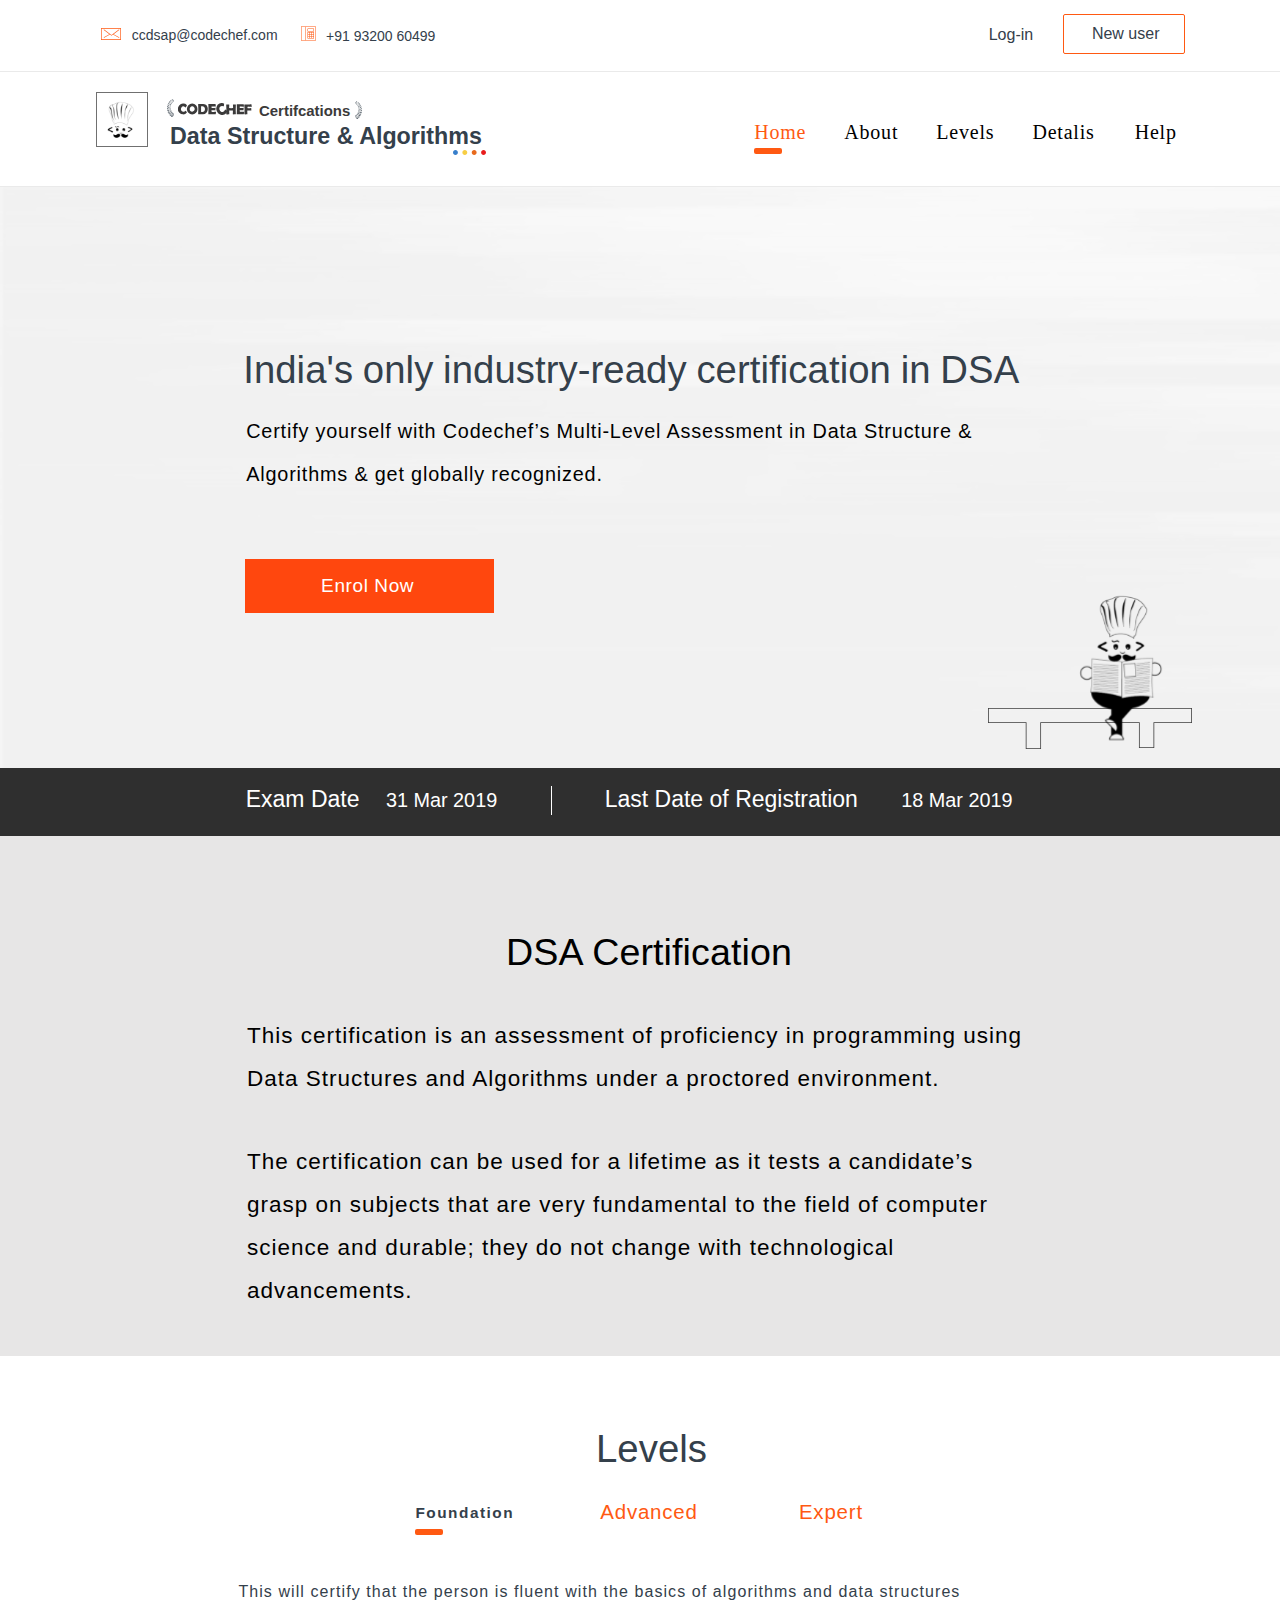
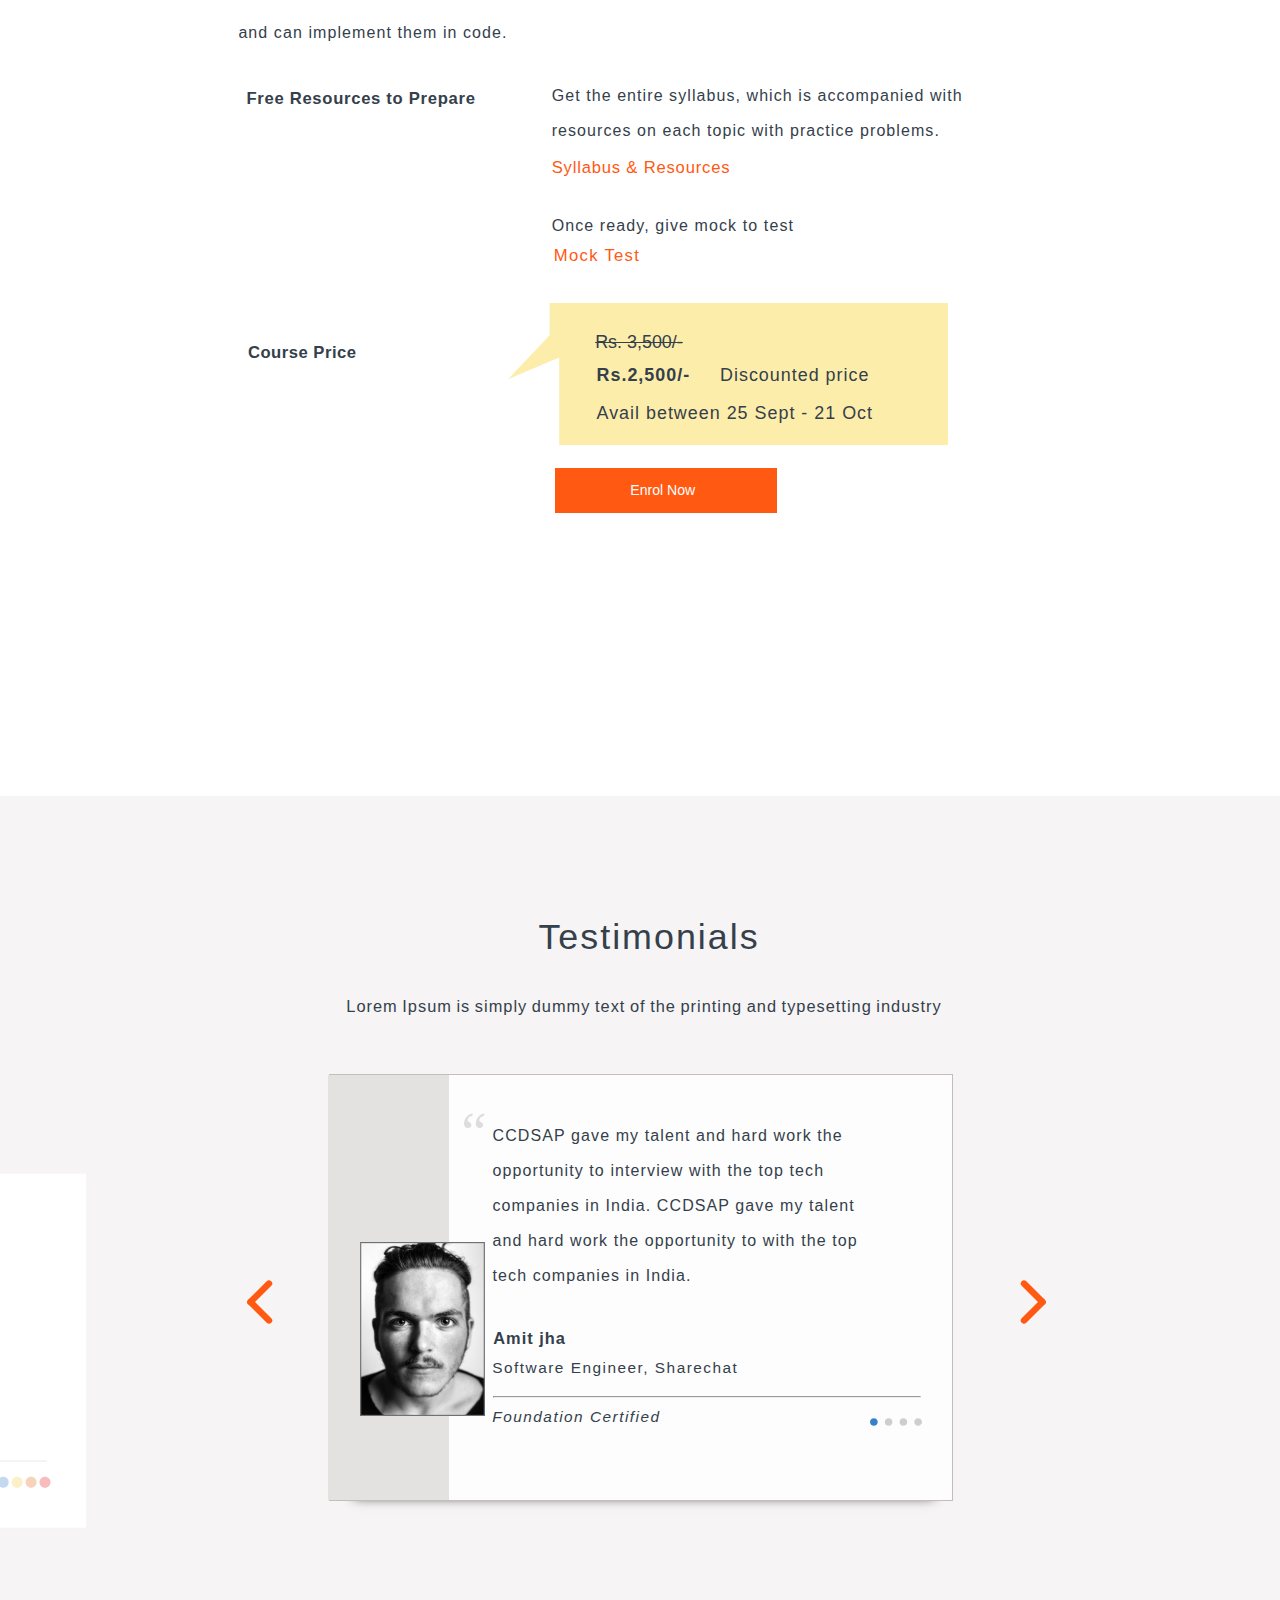
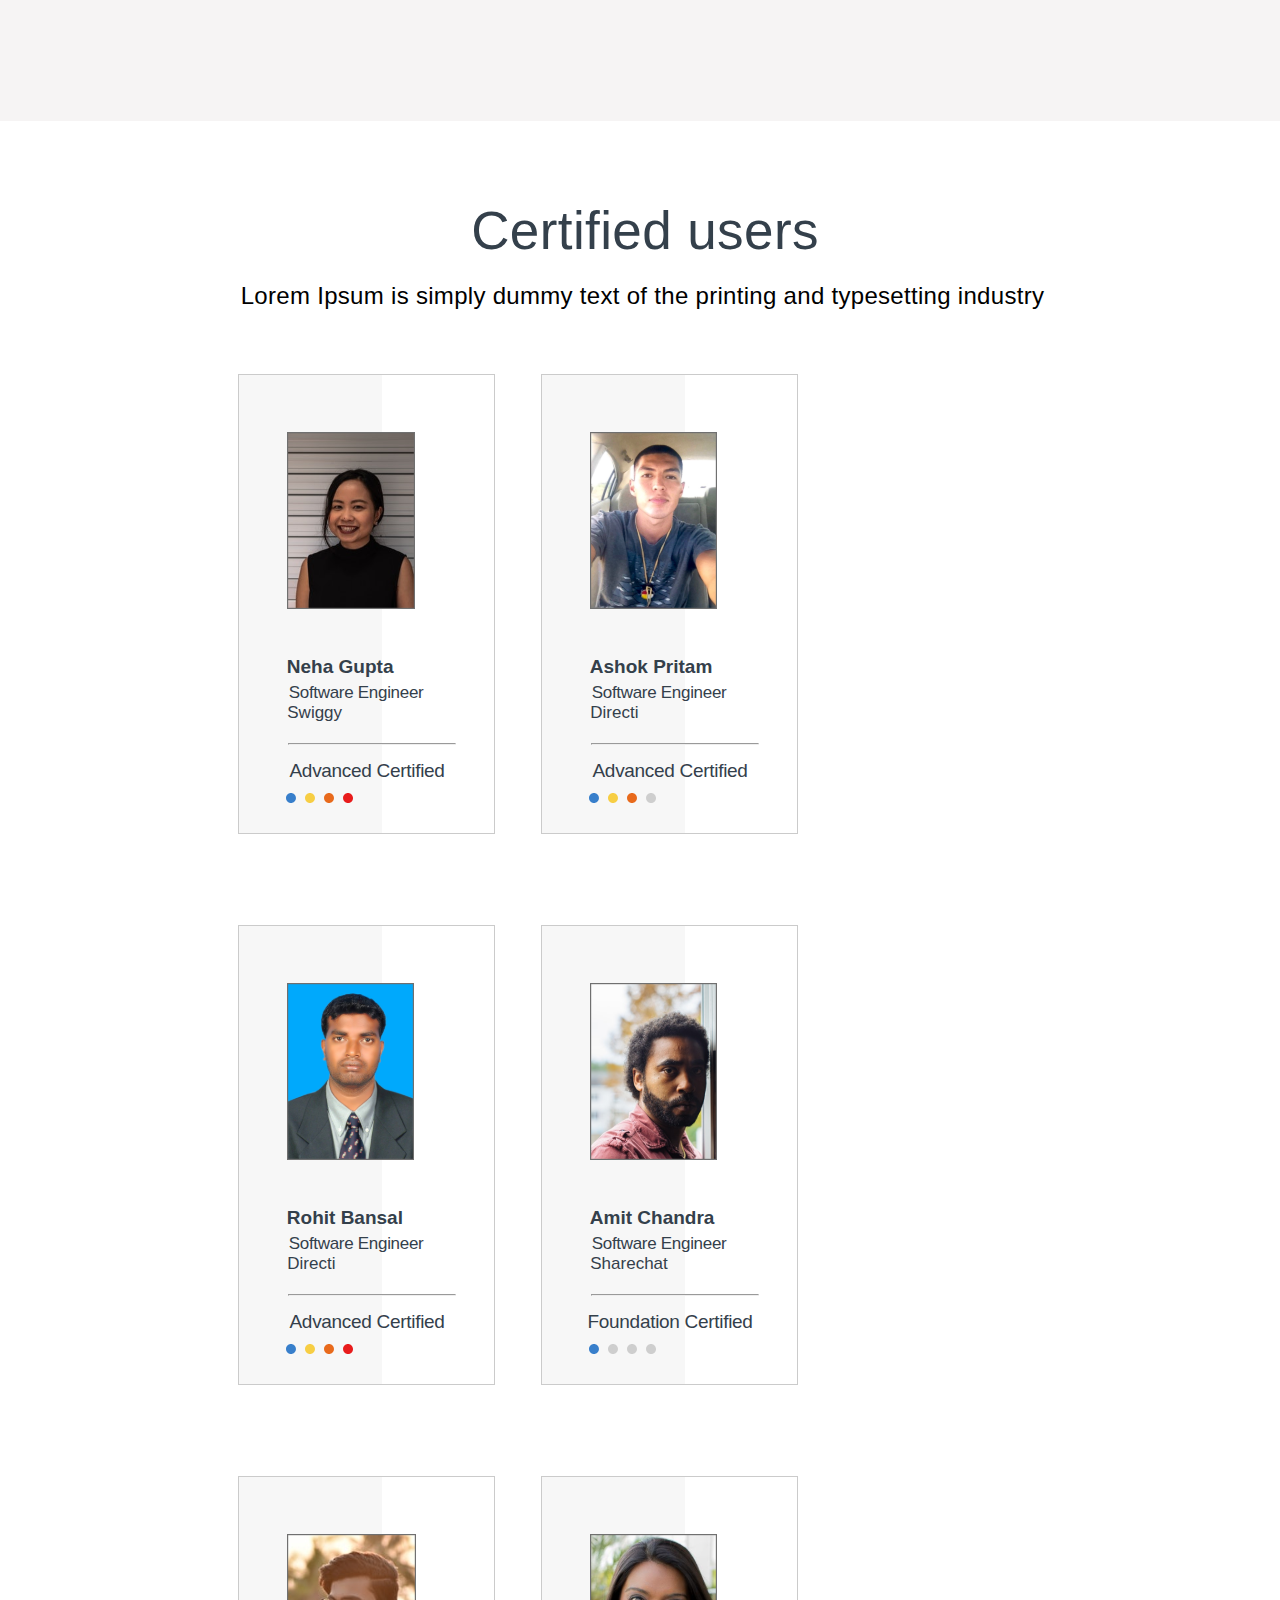
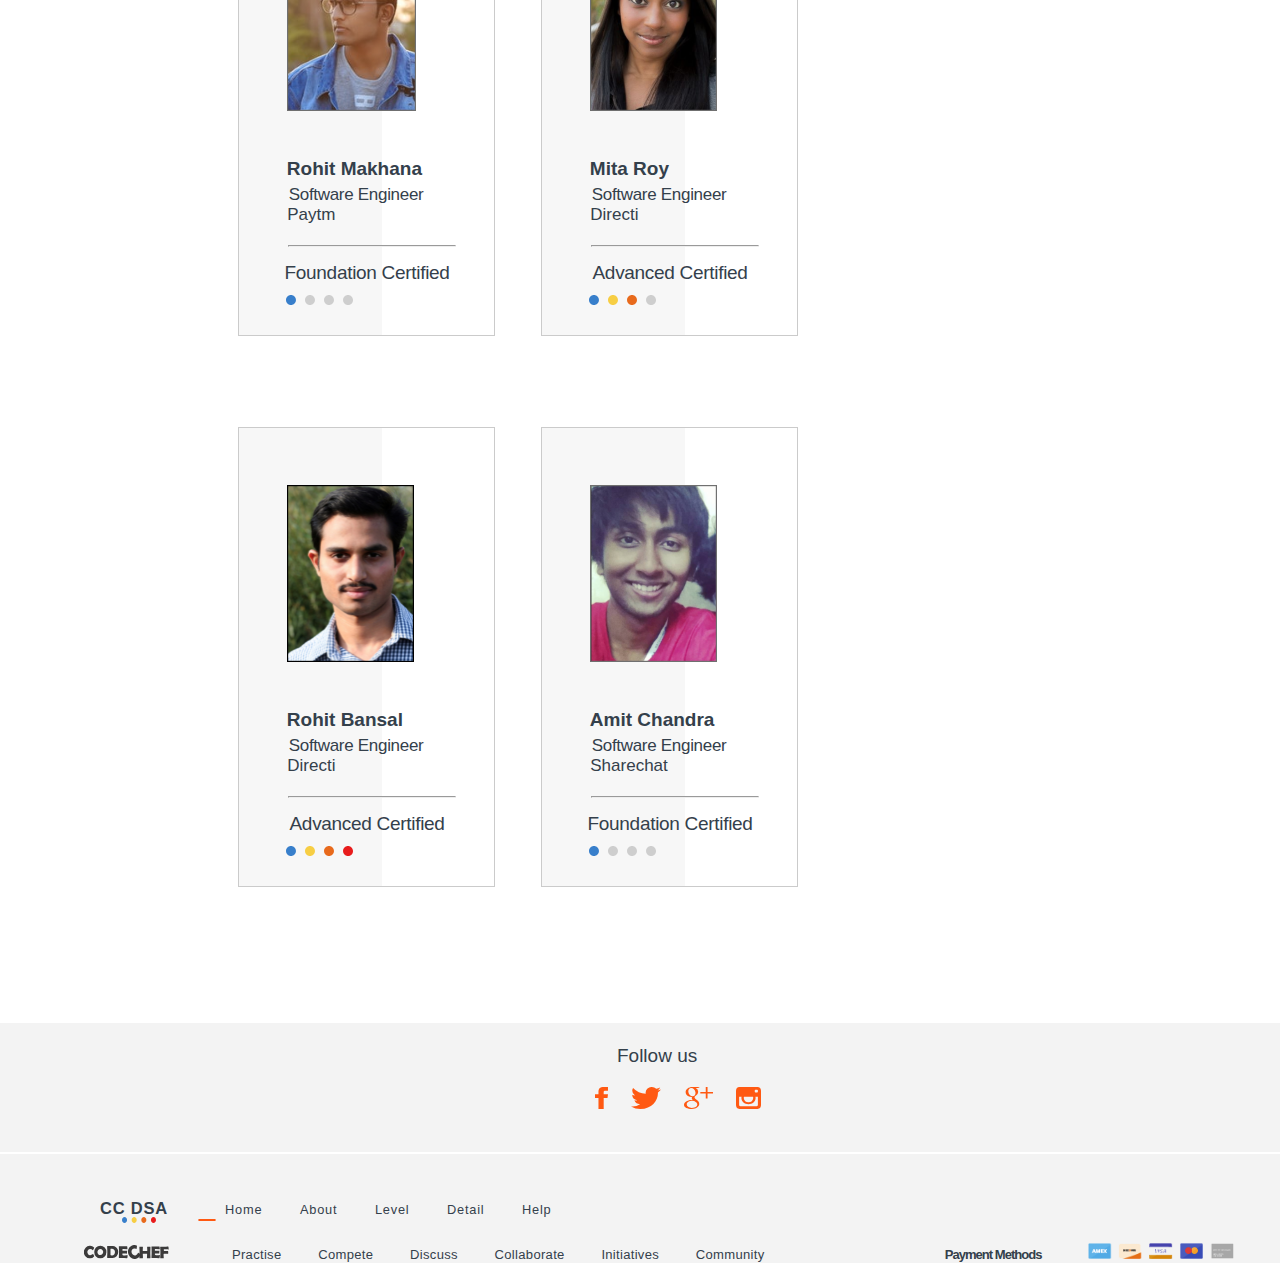
==== index.html @ 8c1130ec "codechef page" ====
<!DOCTYPE html>
<html lang="en">
<head>
    <meta charset="UTF-8">
    <meta name="viewport" content="width=device-width, initial-scale=1.0">
    <link rel="stylesheet" href="css/style.css">
    <link rel="stylesheet" href="css/style375.css">
    <title>Codechef page</title>
</head>
<body>
    <div class='main'>
        <div class="topnav">
            <div class='right-navbar'>
                <div class='email-img'>
                    <img src='Assets/Mail Ico.svg'>
                    <span>ccdsap@codechef.com</span>
                </div>
                <div class="phone-img">
                    <img src='Assets/Phone Ico.svg'>
                    <span>+91 93200 60499</span>
                </div>
            </div>
            <div class="left-navbar">
                <div class="log-in">
                    <span>Log-in</span>
                </div>
                <div class="new-user">
                    <button type="button"> New user</button>
                </div>
            </div>
        </div>
        <div class='topnav2'>
            <div class="right-nav2">
                <div class='cc-img'>
                    <img src='codechef-img.svg' >
                </div>
                <div class="left-leave">
                    <img class='l1' src='cc-left-logo.svg'>
                    <img class='cc' src='codechef.svg'>
                    <img class='crtf' src='certification.svg'>
                    <img class='l2' src='cc-right-logo.svg'>
                </div>
                <div class="ds">
                    <img src='data-stucture.svg'>
                </div>
                <div class="dots">
                    <img src='dots.svg'>
                </div>
            </div>
            <div class="left-nav2">
                <a class='home'>Home
                    <hr class="hr-bar">
                </a>
                <a>About</a>
                <a>Levels</a>
                <a>Detalis</a>
                <a class='help'>Help</a>
            </div>
        </div> 


        <section class="dsa" style="background-image: url('Assets/Banner\ Base\ White.svg'); background-size: cover;">
            <div class="industry">  
               <h1>India's only industry-ready certification in DSA</h1>
               <p>Certify yourself with Codechef’s Multi-Level Assessment in Data Structure & <br> Algorithms & get globally recognized. </p>
            </div>
            <div class="button">
                <button type="button"><p>Enrol Now</p></button>
            </div>
            <div class='n-img'>
                <img src='img-newpaper.svg'>
            </div>
            
        </section>

        <div class="time">
            <span class='exam1'>Exam Date</span>
            <span class='date1'>31 Mar 2019 </span>
            <span class='vertical-line'> </span>
            <span class='exam2'>Last Date of Registration </span>
            <span class='date2'>18 Mar 2019</span>
        </div> 


        <div class='certification'>
            <h1>DSA Certification</h1>
            <p>This certification is an assessment of proficiency in programming using Data Structures and
                Algorithms under a proctored environment.<br></p>
            <p>The certification can be used for a lifetime as it tests a candidate’s grasp on subjects that are very
                fundamental to the field of computer science and durable; they do not change with technological advancements.</p>
        </div> 




        <div class='levels'>
            <h1>Levels</h1>
            <div class='found'>
                <a class='foundation'><b>Foundation</b>
                    <hr class="red-line">
                </a>
                <a class='advance'>Advanced</a>
                <a class='expert'>Expert</a>
            </div> 
            <p class='level-prag'>This will certify that the person is fluent with the basics of algorithms and data structures
                    and can implement them in code.</p>
            <h3><b>Free Resources to Prepare</b></h3>
            <div class='right-side'>
                <div class="prag">
                    <p class='p2'>Get the entire syllabus, which is accompanied with resources on each topic with practice problems.</a>
                    <h4>Syllabus & Resources</h4>
                    <p class='p3'>Once ready, give mock to test</p>
                    <h3>Mock Test</h3>
                </div>
                <img class='p-img' src='Assets/Path -1.svg'>
                <img class='d-img' src='Assets/Path 1381.svg'>                  
                <div class="rupees">
                    <del> Rs. 3,500/-</del>
                    <p><b>Rs.2,500/-</b> &nbsp; &nbsp; Discounted price <br>Avail between 25 Sept - 21 Oct</p>
                    <h3><b>Course Price</b></h3>
                </div>
                <div class="button2">
                    <button type="button"><p>Enrol Now</p></button>
                </div>
            </div>
        </div>




        <div class='testimonials'>
            <h2>Testimonials</h2>
            <p class="p4">Lorem Ipsum is simply dummy text of the printing and typesetting industry</p>
            <div class='ccdsap'>
                <div class='img'>
                    <img src='Assets/Rectangle 1990.svg'>
                </div>
                
                <p class='mid-cont'>
                    CCDSAP gave my talent and hard work the
                    opportunity to interview with the top tech
                    companies in India. CCDSAP gave my talent and
                    hard work the opportunity to with the top tech
                    companies in India.
                    <h3>Amit jha</h3>
                </p>
                <div class='double-quote'>
                    <img src='double-quote.svg'>
                </div>
                <div class='l2-cont'>
                    <p>Software Engineer, Sharechat <hr class="line"></p>
                </div>
                <div class='last-cont'>
                    <p><em>Foundation Certified</em></p>
                    <img src='dot.svg'>
                </div>
                <div class="arrow-r">
                    <img src='Assets/Arrow-Next.svg'> 


                </div>
                <div class="arrow-l">
                    <img src='Assets/Arrow-Previous.svg'>
                </div>
                <div class="ls-img">
                    <img src='left-img.svg'>
                </div> 
                <!-- <div class="rs-img">
                    <img src='image.svg'>
                </div> -->

            </div>
        </div>



        <div class="certified-users">
            <h1> Certified users </h1>
            <p class='lorem'>Lorem Ipsum is simply dummy text of the printing and typesetting industry</p>
            <div class='all-posters'>
                <div class='neha-img'>
                    <img src='Assets/Group -2.svg'>
                    <h3>Neha Gupta</h3>
                    <p>Software Engineer </p>
                    <span>Swiggy<hr class="line1"></span>
                    <div class='l-line'>
                        <p class="ac">Advanced Certified</p>
                    </div>               
                    <div class="dots1">
                        <img src='dots.svg'>
                    </div> 
                </div>

                <div class='neha-img'>
                    <img src='Assets/Group 2137.svg'>
                    <h3>Ashok Pritam</h3>
                    <p>Software Engineer </p>
                    <span>Directi<hr class="line1"></span>
                    <div class='l-line'>
                        <p class="ac">Advanced Certified</p>
                    </div>               
                    <div class="dots1">
                        <img src='dots2.svg'>
                    </div> 
                </div>

                <div class='neha-img'>
                    <img src='Assets/Group -1.svg'>
                    <h3>Rohit Bansal</h3>
                    <p>Software Engineer </p>
                    <span>Directi<hr class="line1"></span>
                    <div class='l-line'>
                        <p class="ac">Advanced Certified</p>
                    </div>               
                    <div class="dots1">
                        <img src='dots.svg'>
                    </div> 
                </div>

                <div class='neha-img'>
                    <img src='Assets/Rectangle 1966.svg'>
                    <h3>Amit Chandra</h3>
                    <p>Software Engineer </p>
                    <span>Sharechat<hr class="line1"></span>
                    <div class='l-line'>
                        <p class="ac">Foundation Certified</p>
                    </div>               
                    <div class="dots1">
                        <img src='dots3.svg'>
                    </div> 
                </div>

                <div class='neha-img'>
                    <img src='Assets/Group -5.svg'>
                    <h3>Rohit Makhana</h3>
                    <p>Software Engineer </p>
                    <span>Paytm<hr class="line1"></span>
                    <div class='l-line'>
                        <p class="ac">Foundation Certified</p>
                    </div>               
                    <div class="dots1">
                        <img src='dots3.svg'>
                    </div> 
                </div>

                <div class='neha-img'>
                    <img src='Assets/Group -4.svg'>
                    <h3>Mita Roy</h3>
                    <p>Software Engineer </p>
                    <span>Directi<hr class="line1"></span>
                    <div class='l-line'>
                        <p class="ac">Advanced Certified</p>
                    </div>               
                    <div class="dots1">
                        <img src='dots2.svg'>
                    </div> 
                </div>

                <div class='neha-img'>
                    <img src='Assets/Screen Shot 2019-03-14 at 10.05.17 PM.svg'>
                    <h3>Rohit Bansal</h3>
                    <p>Software Engineer </p>
                    <span>Directi<hr class="line1"></span>
                    <div class='l-line'>
                        <p class="ac">Advanced Certified</p>
                    </div>               
                    <div class="dots1">
                        <img src='dots.svg'>
                    </div> 
                </div>

                <div class='neha-img'>
                    <img src='Assets/Group -6.svg'>
                    <h3>Amit Chandra</h3>
                    <p>Software Engineer </p>
                    <span>Sharechat<hr class="line1"></span>
                    <div class='l-line'>
                        <p class='ac'>Foundation Certified</p>
                    </div>               
                    <div class="dots1">
                        <img src='dots3.svg'>
                    </div> 
                </div>

            </div>
        </div> 

        <div class='posters'>
            <div class='neha-img'>
                <img src='Assets/Group -2.svg'>
                <h3>Neha Gupta</h3>
                <p>Software Engineer </p>
                <span>Swiggy<hr class="line1"></span>
                <div class='l-line'>
                    <p class="ac">Advanced Certified</p>
                </div>               
                <div class="dots1">
                    <img src='dots.svg'>
                </div> 
            </div>

            <div class='neha-img'>
                <img src='Assets/Group 2137.svg'>
                <h3>Ashok Pritam</h3>
                <p>Software Engineer </p>
                <span>Directi<hr class="line1"></span>
                <div class='l-line'>
                    <p class="ac">Advanced Certified</p>
                </div>               
                <div class="dots1">
                    <img src='dots2.svg'>
                </div> 
            </div>

            <div class='neha-img'>
                <img src='Assets/Group -1.svg'>
                <h3>Rohit Bansal</h3>
                <p>Software Engineer </p>
                <span>Directi<hr class="line1"></span>
                <div class='l-line'>
                    <p class="ac">Advanced Certified</p>
                </div>               
                <div class="dots1">
                    <img src='dots.svg'>
                </div> 
            </div>

            <div class='neha-img'>
                <img src='Assets/Rectangle 1966.svg'>
                <h3>Amit Chandra</h3>
                <p>Software Engineer </p>
                <span>Sharechat<hr class="line1"></span>
                <div class='l-line'>
                    <p class="ac">Foundation Certified</p>
                </div>               
                <div class="dots1">
                    <img src='dots3.svg'>
                </div> 
            </div>

            <div class='neha-img'>
                <img src='Assets/Group -4.svg'>
                <h3>Mita Roy</h3>
                <p>Software Engineer </p>
                <span>Directi<hr class="line1"></span>
                <div class='l-line'>
                    <p class="ac">Advanced Certified</p>
                </div>               
                <div class="dots1">
                    <img src='dots2.svg'>
                </div> 
            </div>
            
            <div class='neha-img'>
                <img src='Assets/Screen Shot 2019-03-14 at 10.05.17 PM.svg'>
                <h3>Rohit Bansal</h3>
                <p>Software Engineer </p>
                <span>Directi<hr class="line1"></span>
                <div class='l-line'>
                    <p class="ac">Advanced Certified</p>
                </div>               
                <div class="dots1">
                    <img src='dots.svg'>
                </div> 
            </div>

            <div class='neha-img'>
                <img src='Assets/Group -5.svg'>
                <h3>Rohit Makhana</h3>
                <p>Software Engineer </p>
                <span>Paytm<hr class="line1"></span>
                <div class='l-line'>
                    <p class="ac">Foundation Certified</p>
                </div>               
                <div class="dots1">
                    <img src='dots3.svg'>
                </div> 
            </div>

            <div class='neha-img'>
                <img src='Assets/Group -6.svg'>
                <h3>Amit Chandra</h3>
                <p>Software Engineer </p>
                <span>Sharechat<hr class="line1"></span>
                <div class='l-line'>
                    <p class='ac'>Foundation Certified</p>
                </div>               
                <div class="dots1">
                    <img src='dots3.svg'>
                </div> 
            </div>

        </div>











        <div class='footer'>
            <p>Follow us</p>
            <div class='logos'>
                <img src='Assets/facebook.svg'>
                <img src='Assets/twitter.svg'>
                <img src='Assets/google +.svg'>
                <img src='Assets/instegram.svg'>
            </div>
            <div class='l-nav'>
                <a class='cc-dsa'><b>CC DSA</b></a>
                <a class='ho'>Home</a>
                <a>About</a>
                <a>Level</a>
                <a>Detail</a>
                <a>Help</a>
            </div>
            <div class='l-dots'>
                <img src='dots.svg'>
                <hr class="thin-line">
            </div>
            <div class='codechef'>
                <a class='cc'><img src='codechef.svg'></a>
                <a>Practise </a>
                <a>Compete </a>
                <a>Discuss </a>
                <a>Collaborate  </a>
                <a>Initiatives </a>
                <a>Community </a>
                <a class='pm'><b>Payment Methods</b></a>
                <a class='amex'><img src='Assets/Payment Images.svg'></a>
            </div> 
           
        </div>
    </div>
</body>
</html>
---- css/style.css ----
* {
    margin: 0;
    padding: 0;
}
.topnav{
    margin-top: 2%;
    font-family: "ubuntu", sans-serif;
    border-bottom: 1px solid #eaeaea;
    height: 45px;
}
.right-navbar{
    display: -webkit-inline-flex;
    padding-left: 6.2%;
}
.email-img img{
    margin-left: 22px;
    height: 12px;
}
.right-navbar span{
    padding-left: 6px;
    font-size: 14px;
    color: #34404B;

}
.phone-img{
    margin-left: 2px;
}
.phone-img img{
    padding-left: 21px;
    height: 15px;
}
.left-navbar{
    display: -webkit-inline-flex;
    float:right;
    padding-right:6%;
}
.new-user{
    margin-right: 18px;
    margin-top: -12px;
}
.new-user button{
    font-size: 16px;
    border: 1px solid  #ff5912;
    border-radius: 2px;
    width: 122px;
    height: 40px;
    background-color: white;
    padding-left: 3px;
    color: #34404B;
}
.log-in{
    font-size: 16px;
    padding-right: 30px;
    color: #34404B;
}




.left-nav2{
    font-size: 20px;
    float: right;
    display: -webkit-inline-flex;
    padding-right: 5.1%;
    margin-top: 3.7%;
    letter-spacing: 0.8px;
}
.left-nav2 .help{
    padding-left: 2px;
}
.left-nav2 a{
    padding-right: 38px;
    padding-top: 2px;
}
.home{
    color: #ff5912;
}
hr.hr-bar {
    border: 3px solid #ff5912;
    border-radius: 2px;
    width: 41%;
    margin-top: 4px;
}
.right-nav2{
    float: left;
    padding-top: 2%;
    padding-left: 7%;
}
.cc-img img{
    padding: 10.5%;
    border: 1px solid #707070;
    padding-right: 7px;
    padding-top: 7px;

}
.cc-img {
    float: left;
    margin-left: 6.5px;
    margin-top: -5px;
}
.left-leave{
    display:-webkit-inline-flex;
    padding-left:20px;
    margin-top: -5px;
} 


.left-leave img{
    padding-left: 4px;
    height: 12px;
    padding-top: 10px;
}
.left-leave img.l1{
    height: 18px;
    padding-top: 7px;
}
.left-leave img.l2{
    height: 18px;
    padding-top: 9px;
}
.left-leave img.crtf{
    height: 15px;
    padding-left: 7px; 
    margin-top: 2px;
}
.left-leave img.cc{
    margin-top: 1px;
}
.ds img{
    float: left;
    padding-left: 80px;
    margin-top: -25px;
    width: 92%;
}
.dots{
    padding: 8.2px;
    padding-left: 94%;
}
.dots img{
    padding-bottom: 20px;
    margin-left: 6.5px;
    margin-top: -1px;
}
.topnav2{
    border-bottom: 1px solid #eaeaea;
    height: 114px;
}


.dsa{
    width: auto;
    height: 581px;
}
.industry{
    margin-left: 19%;
    margin-right: 18.3%;
    font-family: "ubuntu", sans-serif;
}
.industry p{
    font-size: 1.55vw;
    line-height: 43px;
    letter-spacing: 0.82px;
    padding-top: 3px;
    padding-left: 3px;
}
.industry h1{
    padding-top: 161px;
    font-weight: inherit;
    font-size: 2.99vw;
    margin-bottom: 15px;
    letter-spacing: 0.08px;
    color: #34404B;
    word-spacing: -1px;
}
.button{
    padding-left: 19.15%;
    padding-top: 63px;
}
.button button{
    border: none;
}


.button p{
    padding: 16px;
    padding-right: 80px;
    padding-left: 76px;
    font-size: 19px;
    color: white;
    letter-spacing: 0.6px;
    background-color: rgba(255, 60, 0, 0.945);
}
.dsa img{
    float: right;
    margin-top: -29px;
    padding-left: -8px;
    padding-right: 88px;
    width: 204px;
}


.time{
    font-size: 23px;
    background-color: #2F2F2F;
    color: white;
    font-family: "ubuntu", sans-serif;
    height: 50px;
    padding-top: 18px;
    padding-left: 11.98%;
}


span.exam1{
    padding-left: 8.2%;
}
span.date1{
    padding-left: 20px;
    font-size: 1.55vw;
}

span.date2{
    padding-left: 37px;
    font-size: 1.55vw;
}

span.vertical-line{
    border-left: 1px solid white;
    margin: 23px 53px 23px 48px;
    border-bottom-style: solid;

}



.certification{
    
    background-color: #e7e6e6;
    width: auto;
    height: 425px;
    padding-top: 95px;
    font-family: "ubuntu", sans-serif;
}
.certification h1{
    text-align: center;
    font-size: 2.94vw;
    font-weight: unset;
    letter-spacing: 0.09px;
    padding-left: 18px;
    
}
.certification p{
    padding-left: 19.3%;
    padding-right: 19%;
    padding-top: 40px;
    letter-spacing: 1px;
    line-height: 43px;
    font-size: 22.5px;
}


.levels h1{
    text-align: center;
    font-size: 3vw;
    padding-top: 71px;
    font-weight: unset;
    font-family: "ubuntu", sans-serif;
    padding-left: 55px;
    color: #34404B;
}
.found{
    padding-left: 12%;
    color: #34404B;
    font-size: 1.2vw;
    padding-top: 29px;
    display: -webkit-inline-flex;
    font-family: "ubuntu", sans-serif;
    letter-spacing: 0.3px;
}

.found a{
    padding-left: 39%;
}


hr.red-line {
    width: 22px;
    border: 3px solid #ff5912;
    border-radius: 2px;
    margin-top: 7px;
}
.foundation{
    padding-top: 4px;
    margin-left: -9%;
    letter-spacing: 1.5px;
}
.advance{
    color: #FF5912;
    font-size: 1.6vw;
    letter-spacing: 0.8px;
    margin-right: 15px;
}
.expert{
    color: #FF5912;
    font-size: 1.6vw;
    letter-spacing: 0.8px;
    margin-right: -54px;
}
.levels .level-prag{
    
    font-size: 1.25vw;
    letter-spacing: 1.08px;
    padding-top: 5%;
    line-height: 41px;
    margin-left: -24px;
    color: #34404B;
    

}
.levels{
    padding-left: 20.5%;
    padding-right: 23%;
    height: 1040px;
    font-family: "ubuntu", sans-serif;
}
.levels h3{
    font-size: 1.3vw;
    padding-top: 36px;
    letter-spacing: 0.7px;
    margin-left: -2.2%;
    color: #34404B;

}
.right-side .p2{
    font-size: 1.25vw;
    padding-left: 40%;
    letter-spacing: 1.07px;
    padding-top: 44px;
    line-height: 35px;
    color: #34404B;
}
.right-side{
    margin-top: -75px;
}
.right-side h4{
    padding-left: 40%;
    font-size: 1.3vw;
    font-weight: unset;
    padding-top: 10px;
    letter-spacing: 0.8px;
    color: #FF5912;

}
.right-side .p3{
    font-size: 1.25vw;
    color: #34404B;
    padding-left: 46.8%;
    letter-spacing: 1.1px;
    padding-top: 39px;
    margin-left: -6.8%;
}
.right-side h3{
    padding-left: 42.5%;
    font-size: 1.3vw;
    padding-top: 11px;
    font-weight: unset;
    letter-spacing: 1.3px;
    color: #FF5912;
}

.p-img{
    display: none;
}
.d-img {
    margin-left: 34%;
    width: 60.8%;
    padding-top: 37px;
}
.rupees del{
    font-size: 1.4vw;
    padding-left: 26%;
    margin-top: -2%;
    color: #34404B;
    position: absolute;

}
.rupees p{
    font-size: 1.4vw;
    padding-left: 46.2%;
    letter-spacing: 1px;
    color: #34404B;
    line-height: 212%;
    margin-top: -12.7%;
   

}
.rupees h3{
    font-size: 1.3vw;
    margin-left: -44.5%;
    margin-top: -101px;
    color: #34404B;
    letter-spacing: 0.5px;
}


.button2{
    padding-left: 40.5%;
    padding-top: 14.5%;
}

.button2 p{
    padding: 6.5%;
    padding-right: 82px;
    padding-left: 75px;
    font-size: 1.1vw;
    color: white;
    background-color: #FF5912;
}
.button2 button{
    border: none;
}
.yellow-box h3 b{
    position: absolute;
    left: 19%;
    margin-top: -6%;
    font-size: 23px;
    color: black;
}






.testimonials{
    font-family: "ubuntu", sans-serif;
    padding-top: 100px;
    height: 825px;
    background-color: rgb(246, 244, 244);
    /* width: 100%; */
}
.testimonials h2{
    text-align: center;
    font-size: 2.8vw;
    letter-spacing: 2px;
    margin-top: 1.7%;
    color: #34404B;
    font-family: "ubuntu", sans-serif;
    font-weight: initial;
    padding-left: 18px;

}
.testimonials .p4{
    text-align: center;
    font-size: 1.28vw;
    letter-spacing: 1px;
    padding-top: 39px;
    color: #34404B;
    word-spacing: -1px;
    padding-left: 8px;
}
.ccdsap{
    width: 25.6%;
    background-color: rgba(255, 255, 255, 0.787);
    margin: 28px;
    margin-left: 25.7%;
    padding-left: 23%;
    margin-top: 4.5%;
    border: 1px solid #c3bdbd;
    font-family: "ubuntu", sans-serif;
    height: 51.5%;
    box-shadow: 3px 17px 12px -22px;
}
.ccdsap .mid-cont{
    font-size: 1.25vw;
    padding-right: 21%;
    margin-left: -10.3vw;
    padding-top: 13%;
    letter-spacing: 1.1px;
    line-height: 35px;
    color: #34404B;
    font-family: "ubuntu", sans-serif;
}

.ccdsap img {
    position: absolute;
    left: 27%;
    margin-top: 167px;
    width: 12%;
    height: 174px;
}
.ccdsap h3{
    margin-left: -40%;
    font-size: 1.28vw;
    letter-spacing: 1px;
    padding-top: 36px;
    color: #34404B;
}
.l2-cont P{
    font-size: 1.2vw;
    letter-spacing: 1.5px;
    margin-left: -40.3%;
    margin-top: -2%;
    color: #34404B;
} 


.line{
    
    height: 0px;
    width: 130%;
    margin-top: 19px;
    margin-left: -40%;
}
.last-cont p{
    font-size: 1.2vw;
    margin-left: -40.3%;
    padding-top: 5%;
    letter-spacing: 1.5px;
    color: #34404B;
    font-family: "ubuntu", sans-serif;
}
.img{
    background-color:rgb(228, 225, 225);
    float: left;
    width: 37%;
    height: 100%;
    margin-left: -90.5%;
    color: #34404B;
}

.double-quote {
    display: -webkit-inline-flex;
    padding-left: 20px;
} 

.double-quote img {
    margin-top: -264px;
    margin-left: 4%;
    height: 5vw;
}

.last-cont img{
    display: flex;
    height: 2%;
    width: 4%;
    display: -webkit-inline-box;
    margin-top: -1%;
    padding-left: 41%;
}
.arrow-r img{
    margin-top: -11.5vw;
    height: 3.6vw;
    margin-left: 47%;
} 

.arrow-l img {
    margin-top: -11.5vw;
    height: 3.6vw;
    margin-left: -12%;
}
 .ls-img img{
    height: 357px;
    width: 720px;
    margin-left: -980px;
    margin-top: -19.8%;
}

.rs-img img{
    overflow-x: hidden !important;
    width: 20%;
    height: 50%;
    margin-top: -20.5%;
    margin-left: 53.5%;
} 





.certified-users h1{
    text-align: center;
    color: #34404B;
    font-family: "ubuntu", sans-serif;
    font-weight: initial;
    font-size: 53px;
    letter-spacing: 0.4px;
    padding-top: 6.2%;
    padding-left: 10px;
}
.certified-users p{
    font-size: 24px;
    text-align: center;
    padding-top: 21px;
    padding-left: 5px;
    letter-spacing: 0.3px;
    font-family: "ubuntu", sans-serif;
}

.neha-img img{
    height: 177px;
    margin-left: 48px;
    margin-top: -2px;
}

.neha-img h3{
    font-size: 19px;
    margin-top: 17%;
    margin-left: 48px;
    color: #34404B;
    font-family: "ubuntu", sans-serif;
}
.neha-img p{
    font-size: 17px;
    margin-left: -10%;
    padding-top: 5px;
    letter-spacing: -0.3px;

    color: #34404B;
}

.neha-img span{
    font-size: 17px;
    margin-left: 19%;
    color: #34404B;
    font-family: "ubuntu", sans-serif;
} 

.line1{
    width: 65%;
    margin-top: 8%;
    margin-left: 49px;
}
.l-line p{
    padding-left: 27px;
    font-size: 19px;
    padding-top: 15px;
}

.dots1 img{
    height: 10px;
    margin-left: 47px;
    margin-top: 11px;
}
.neha-img{
    background: linear-gradient(to right, #f7f7f7 56%, #ffffff 45%);
    border: 1px solid #cbcbcb;
    height: 399px;
    width: 255px;
    display: inline-block;
    padding-top: 59px;
    margin-left: 42px;
    margin-top: -6.5%;
    margin-bottom: 149px;
}
.all-posters{
    margin-left: 15.3%;
    margin-right: 15%;
    padding-top: 9.5%;
    margin-bottom: 14%;
}
.posters{
    display: none;
}




.footer{
    background-color: #f3f3f3;
    margin-top: -15%;
    padding-top: 18%;
}
.footer p{
    margin-top: -16.3%;
    padding-left: 48.2%;
    font-size: 19px;
    color: #34404B;
    font-family: "ubuntu", sans-serif;
}

.logos img{
    margin-left: 19px;
    height: 22px;
}
.logos{
    padding-left: 45%;
    padding-top: 20px;
    border-bottom: 2px solid white;
    height: 65px;
}





.l-nav a{
    padding: 1.4%;
    font-size: 1vw;
    letter-spacing: 0.8px;
    font-family: "ubuntu", sans-serif;
    color: #34404B;
    
}

.l-nav{
    padding-left: 6.5%;
    margin-top: 3.5%;
}

a.cc-dsa{
    padding-right: 2.2%;
    font-size: 16.5px;
    margin-right: 10px;
}

.l-dots img{
    padding-left: 9.5%;
    margin-bottom: 1%;
    height: 5.2px;

}

hr.thin-line {
    width: 16px;
    border: 1px solid #ff5912;
    border-radius: 2px;
    margin-left: 15.5%;
    margin-top: -20px;
}

.codechef{
    padding-left: 5%;
    margin-top: 1%;
}

.codechef a{
    padding-left: 2.7%;
    font-size: 1.02vw;
    letter-spacing: 0.3px;
    font-family: "ubuntu", sans-serif;
    color: #34404B;

}
.cc img{
    padding-right: 26px;
    height: 14px;
    margin-left: -13px;
    padding-top: 11px;
}

a.pm{
    padding-left: 14.5%;
    font-family: "ubuntu", sans-serif;
    color: #34404B;
    letter-spacing: -1px;
    margin-right: 10px;
}
.amex img{
    width: 12%;
}
---- css/style375.css ----
@media only screen and (max-width: 415px){
    .topnav{
        margin-top: 2%;
        height: 82px;
    }

    .email-img img{
        margin-left: 21px;
        height: 72%;
        width: 20px;
    }

    .phone-img img{
        padding-left: 11px;
        height: 14px;
        width: 15px;
    }

    .right-navbar span {
        padding-left: 8px;
        font-size: 3.35vw;
    }

    .right-navbar{
        padding-top: 12px;
    }
    .left-navbar{
        padding-right:11%;
    }

    .new-user button {
        font-size: 3.5vw;
        width: 120%;
        height: 115%;
        margin-top: 2px;
        margin-left: 9px;
        padding-left: 3px;
    }
    .new-user{
        padding-top:13%;
        margin-right: 28px;
    }
    .log-in {
        font-size: 3.5vw;
        padding-right: 12px;
        margin-top: 11%;
    }
    .logos span{
        margin-left: 5px;
    }

    .left-leave{
        padding-left:48px;
        margin-top: 6px;
        width: 0%;
    } 
    
    .left-nav2{
        padding-right: 36.5%;
        margin-top: 13%;
    }
    .left-nav2 a{
        font-size: 4vw;
        padding-right: 12.8%;
        margin-top: 6%;
    }
     .right-nav2{
        float: left;
        padding-top: 2%;
        padding-left: 7%;
    }
    .cc-img img{
        padding: 1px;
        border: 1px solid black;
        position: absolute;
        top: 111px;
        width: 7.5%;
    } 
    .cc-img {
        margin-left: 2px;
    }
    .left-leave img.l1 {
        height: 16px;
    }
    .left-leave img {
        padding-left: 7px;
        height: 9px;
    }
    .left-leave img.crtf {
        height: 10.8px;
        padding-left: 6px;
    }

    .left-leave img.l2 {
        height: 15px;
        margin-left: -7px;
    }

    .left-leave img.cc {
        margin-left: -5px;
    }
    .ds img{
        position: absolute;
        top: 157px;
        width:63%;
        margin-left: -6%;
    }
    .dots{
        position: absolute;
        top: 140px;
        padding-left: 65.5%;
    }
    .dots img {
        margin-left: -17.5px;
    }
    .topnav2{
        border-bottom: 1px solid #eaeaea;
        height: 151px;
    } 




    .dsa{
        height: 628px;
    }
    .dsa img{
        margin-top: -17px;
        width: 39%;
        padding-right: 0%;
    }

    .industry{ 
        margin-left: 10%;
        margin-right: 10.3%;
    }
    
    .industry p{
        font-size: 4.8vw;
        letter-spacing: 1px;
        line-height: 41px;
        padding-top: 14px;
        margin-left: -9px;
        padding-right: 25px;
        }

    br {
        display: none;
      }
    .industry h1{
        padding-top: 40px;
        line-height: 136%;
        font-size: 9vw;
        margin-bottom: 15px;
        margin-left: -7px;

    }
    
    .button{
        padding-left: 40px;
        padding-top: 34px;
    }
    .button p{
        padding: 14px;
        padding-right: 84px;
        padding-left: 74px;
        margin-top: 7px;
        margin-left: -4px;
    }
 
    .time{
        margin-top: 0%;
        font-size: 3.8vw;
        height: 127px;
        width: 91%;
        padding-left: 8.7%;
        padding-top: 8px;
    }


    span.exam1{
        padding-left: 0%;
        line-height: 71px;
        font-size: 16.3px;
    }
    span.date1{
       
        font-size: 5vw;
        margin-left: 30%;
        padding-left: 34px;
    }
    span.vertical-line {
        border-left: 0px solid white;
        margin: 0px 0px 0px 0px;
    }
    span.date2{
       
        padding-left: 44px;
        font-size: 5vw;
    }
    

    
    .date2 a{
        padding-left: 30px;
        font-size: 25px;
        padding-left: 80px;
        font-size: 20px;
    } 
    

    .certification{
        height: 0%;
        padding-bottom: 13%;
        padding-top: 70px;
        padding-right: 6%;
    }
    
    .certification h1{
        font-size: 9.7vw;
        padding-right: 45px;
        letter-spacing: -1px;
        padding-top: 2.5px;
    }
    .certification p{
        padding-left: 36px;
        padding-right: 33px;
        letter-spacing: 1px;
        line-height: 36px;
        font-size: 20px;
        margin-top: -7.5px
    } 
    





    .levels h1{
        font-size: 9.5vw;
        padding-top: 56px;
        margin-left: -116%;
    }
   
    .found a{
        padding-left: 7%;
        margin-right: 13px;
        font-size: 4.5vw;
        letter-spacing: 0.1vw;
        margin-top: -9px;
    }
    .found{
        padding-left: 0%;
        margin-left: -43px;
        font-size: 19px;
    }
    hr.red-line {
        width: 27px;
    }
    .advance {
        padding-top: 3px;
    }
    .expert{
        padding-top: 3px;
    }
    .levels .level-prag{
    
        font-size: 4.75vw;
        letter-spacing: 1.08px;
        padding-top: 10.5%;
        line-height: 36px;
        margin-left: -51px;
        padding-right: 12%;
    }

    .levels p{
        font-size: 23px;
        padding-left: 0%;
        margin-left: -40px;
        letter-spacing: 1.5px;
        padding-top: 13.5%;
        line-height: 32px;
    }
    .levels{
        height: 1435px;
        padding-left: 21.5%;
        padding-right: 5%;
    }
    .levels h3{
        font-size: 6vw;
        padding-top: 73px;
        letter-spacing: 1px;
        margin-left: -51px;
    
    }
    .right-side .p2{
        font-size: 5.17vw;
        padding-left: 0%;
        letter-spacing: 1.5px;
        margin-top: 52px;
        margin-left: -52px;
        padding-right: 4%;
    }
   
    .right-side h4{
        padding-left: 0%;
        font-size: 5.5vw;
        padding-top: 13px;
        margin-left: -52px;
        
    }
    .right-side .p3{
        font-size: 5.4vw;
        padding-left: 0%;
        letter-spacing: 1px;
        margin-left: -51px;
        padding-top: 15%;
    }
    .right-side h3{
        font-size: 5.3vw;
        margin-left: -59%;
        padding-top: 14px;
        letter-spacing: 1.5px;
    }
     .yellow-box img{
        display: none;
    }
    .p-img{
        margin-left: -44px;
        padding-top: 117px;
        display: block;
        width: 107%;
    }
   
    .d-img{
        display: none;
    }
    
    .yellow-box del{
        font-size: 28px;
        margin-top: -70%;
        right: 42%;
    }
    
    .yellow-box h2{
        font-size: 28px;
        right: 41%;
        margin-top: -57%;
    }
    .yellow-box .rs{
        font-size: 27px;
        padding-left: 14%;
        margin-top: -58%;
        letter-spacing: 2px;
    }  
    .yellow-box .pr{
        right: 29%;
        margin-top: -155px;
        letter-spacing: 2px;
        font-size: 27px;
    }
    .yellow-box .dp{
        right: 25%;
        margin-top: -111px;
        font-size: 25px;
    } 
    .rupees h3{   
        margin-top: -97%;
        font-size: 6.2vw;
        padding-left: 47.5%;
        color: #34404B;
        letter-spacing: 0.5px;
        position: absolute;
    }
    .rupees del{
        font-size: 6.5vw;
        padding-left: 4.1%;
        margin-top: -66%;
        color: #34404B;
        position: absolute;
    }
    .rupees p b{
        font-size: 6.1vw;
        padding-left: 10%;
        position: absolute;
        margin-top: -18%;
    } 

    .rupees p {
        text-align: center;
        font-size: 6vw;
        padding-left:5.3%;
        letter-spacing: 1px;
        line-height: 212%;
        position: absolute;
        margin-top: -58%;
        width : 61%
    } 

    .button2{
        padding-left: 0%;
        padding-top: 36px;
    }
    
    .button2 p{
        padding: 10px;
        padding-right: 74px;
        padding-left: 75px;
        font-size: 19.5px;
        letter-spacing: 1px;
    }
    .yellow-box h3 b{
        left: 7%;
        margin-top: -102%;
        font-size: 25px;
    }    
    .testimonials {
        height: 862px;
    }

    .testimonials h2 {
        font-size: 10.3vw;
        letter-spacing: -2px;
        margin-right: 31%;
        margin-top: -8%;
    }

    .testimonials .p4{
        text-align: -webkit-match-parent;
        font-size: 5.5vw;
        letter-spacing: 0.8px;
        padding-top: 19px;
        padding-left: 47px;
        padding-right: 12%;
        line-height: 146%;
    }
    .ccdsap{
        width: 56.6%;
        background-color: rgba(255, 255, 255, 0.787);
        margin-left: -0.3%;
        padding-left: 43%;
        margin-top: 12%;
        border: 1px solid #c3bdbd;
        height: 65.5%;
        box-shadow: 3px 17px 12px -22px;
    
    }
    .img {
        background-color: rgb(228, 225, 225);
        float: left;
        width: 55%;
        height: 100%;
        margin-left: -90.5%;
        color: #34404B;
    }
    .ccdsap .mid-cont {
        font-size: 4.2vw;
        padding-right: 19%;
        margin-left: -15.5vw;
        padding-top: 14%;
        letter-spacing: 1px;
        line-height: 30px;
    }
    
    .img img {
        left: 8%;
        margin-top: 167px;
        margin-top: 77.5%;
        width: 30%;
        height: 30%;
    
    }
    .ccdsap h3 {
        margin-left: 2%;
        font-size: 5.7vw;
        padding-top: 59px;
    }
    .l2-cont p{
        font-size: 4.6vw;
        letter-spacing: 1.5px;
        margin-left: 2%;
        margin-top: -4.5%;
        line-height: 138%;
    }
  
    .last-cont p {
        font-size: 4vw;
        margin-left: 3%;
        letter-spacing: 1.2px;
        margin-top: 7%;
    }
    
    .line {
        height: 0px;
        width: 74%;
        margin-left: 3%;
        margin-top: 9%;
    }
 
    .double-quote img {
        margin-top: -84%;
        margin-left: -14%;
        height: 13%;
    }
    .last-cont img {
        height: 5%;
        width: 18%;
        padding-left: 17%;
        margin-top: 0.5%;
    }
    .arrow-l img {
        margin-top: -61%;
        height: 9%;
        width: 12%;
        margin-left: -22.5%;
    }
    .arrow-r img {
        margin-top: -61%;
        height: 9%;
        width: 12%;
        margin-left: 58%;
    }




    .certified-users h1 {
        font-size: 37px;
        letter-spacing: 0.4px;
        padding-top: 13.5%;
        padding-left: 40px;
        text-align: -webkit-left;

    }
    .lorem{
        display: none;
    }
    .posters {
        display: block;
        padding-top: 17%;
        margin-bottom: 22.5%;
        margin-left: 16%;
        margin-right: 14%;
        padding-left: 3%;
    }
    .all-posters{
        display: none;
    }
   
    .neha-img{
        margin-bottom: 75px;
        margin-left: 0px;
        height: 394px;
    }
    .neha-img img {
        margin-left: 49px;
        width: 49%;
        margin-top: -4px;
    }
    .neha-img p {
        font-size: 19px;
        margin-left: 19%;
        margin-top: -1%;
    }
    .neha-img h3{
        margin-top: 17.2%;
        margin-left: 49px;
    }
    .neha-img .dots1 img{
        margin-left: 8%;
        margin-top: 4%;
    }
    .line1 {
        margin-top: 7.5%;
    }
    .l-line p {
        padding-left: 2px;
        font-size: 21px;
        padding-top: 18px;
    }



    .footer p {
        margin-top: -9%;
        font-size: 113%;
        padding-left: 39%;
        padding-right: 39%;
    }
    .logos {
        padding-left: 26.3%;
        padding-right: 26%;
       height: 57px;
       margin-top: 0%;
    }
    .logos img {
        margin-left: 16.5px;
        height: 38%;
        margin-top: 1%;
    }






    .l-nav a{
        padding: 27%;
        font-size: 3.6vw;
        line-height: 34.4px; 
        margin-left: 3.5%;
    }
    
    .l-nav{
        padding-left: 25%;
        padding-right: 25%;
        margin-top: 16%;
    }
    
    a.cc-dsa{
        font-size: 15px;
        position: absolute;
        margin-left: -11.7%;
        margin-top: -36.7%;
    }

    a.ho{
        color: #ff5912;
    }
    .l-dots img{
        padding-left: 44%;
        height: 6px;
        position: absolute;
        margin-top: -183px;
    
    }
    
    hr.thin-line {
        display: none;
    }
    
    .codechef{
        padding-left: 36.8%;
        padding-right: 37%;
        margin-top: 0.5%;
    }
    
    .codechef a{
        padding-left: 4%;
        font-size: 15.2px;
        letter-spacing: 0.3px;
        line-height: 34.99px;
    }

    .cc img{
        margin-left: -2px;
        padding-top: 50px;
        width: 70%;
    }
    
    .pm b{
        position: absolute;
        margin-left: -28.7%;
        margin-top: 25%;
        font-size: 4.2vw;
    }
    .amex img{
        width: 180%;
        padding-top: 105%;
        margin-left: -50%;
        padding-bottom: 71%;
    }    
}






@media only screen and (max-width: 411px){
    .new-user {
        margin-right: 26px;
    }
    .dots {
        padding-left: 65.5%;
    }
}
    



@media only screen and (max-width: 320px){
    .new-user {
        margin-right: 4px;
    }
    .dots {
        padding-left: 65.5%;
        
    }
    .dsa {
        height: 618px;
    }
    .all-posters{
        padding-left: 0%;
        margin-left: 10%;
    }
}
  


@media only screen and (max-width: 360px){
    .dsa {
        height: 646px;
    }
    .new-user{
        margin-right: 13px;
    }
    .dots img{
        margin-left: -21%;
    }
}



@media only screen and (max-width: 375px){
    .dsa {
        height: 656px;
    }
    .new-user {
        margin-right: 16px;
    }
    .dots img {
        margin-left: -9px;
    }
}
@media only screen and (max-width: 411px){
    .dsa {
        height: 680px;
    }
}
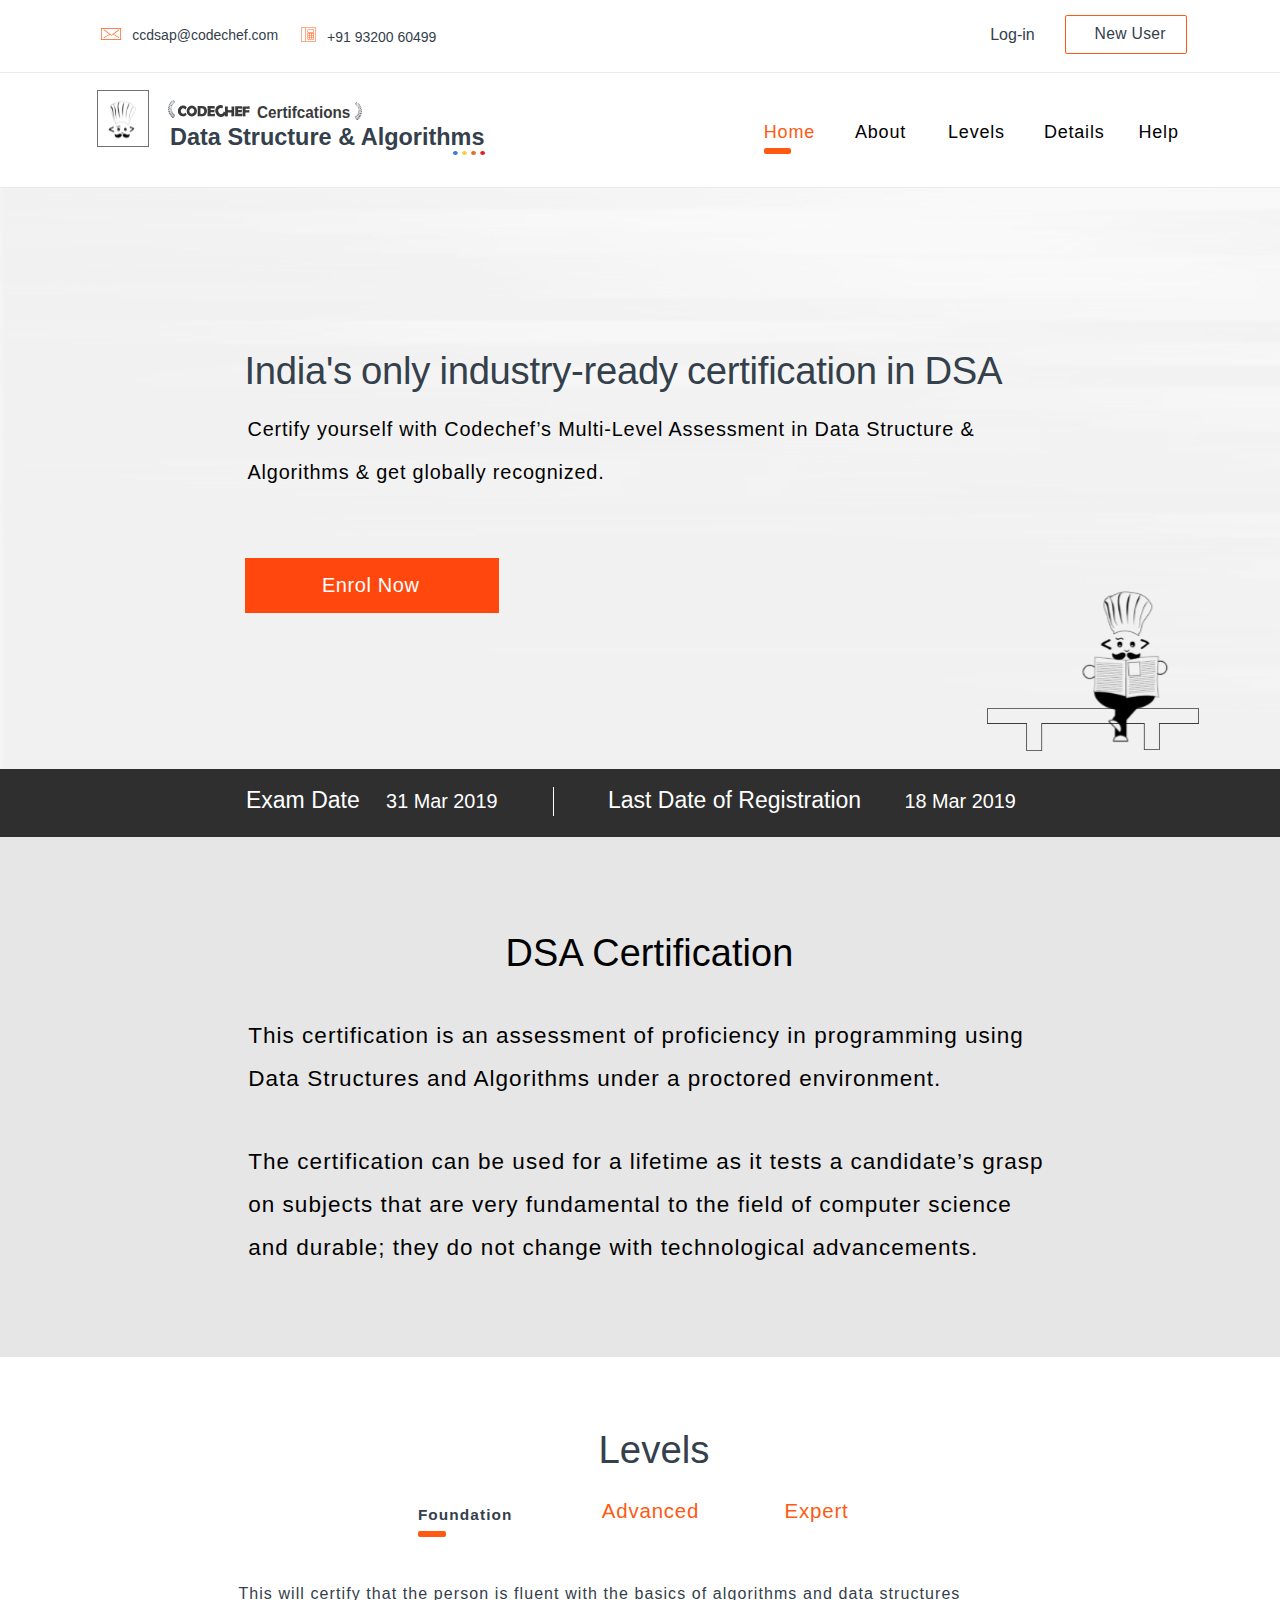
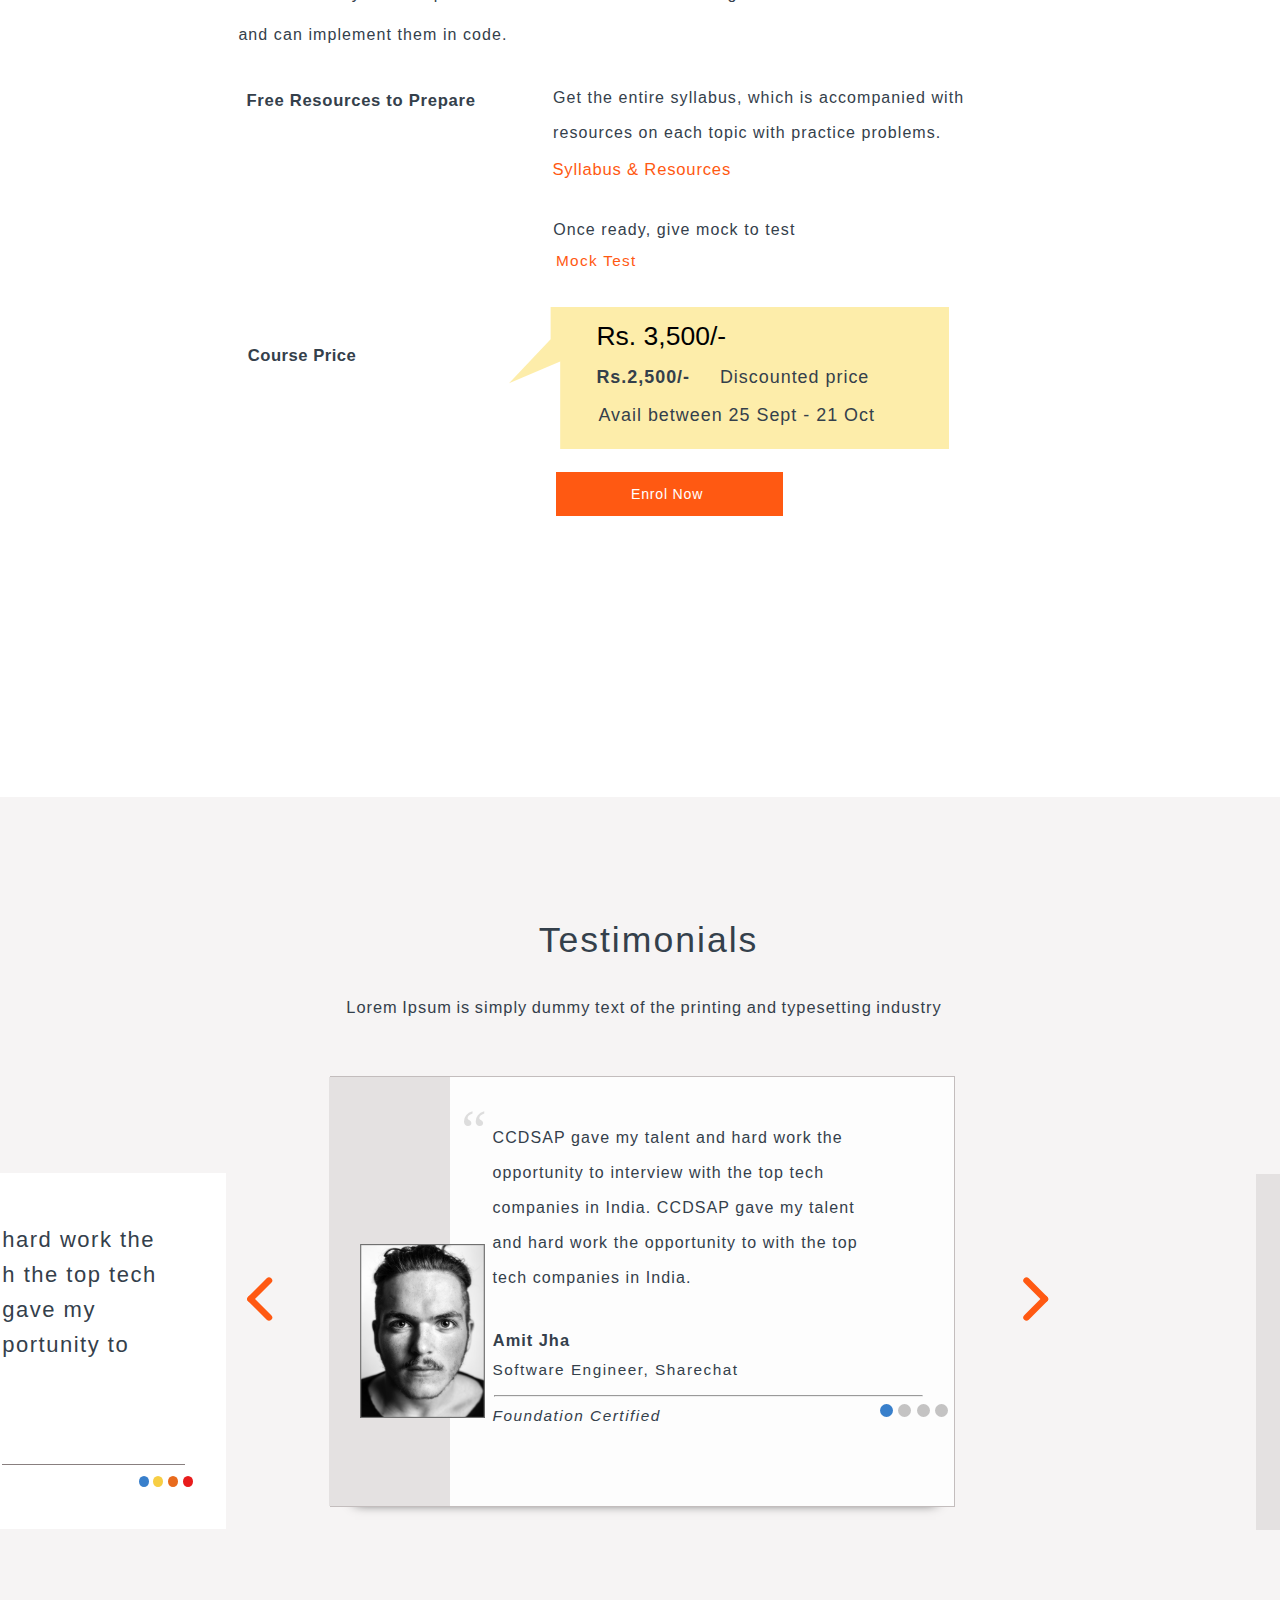
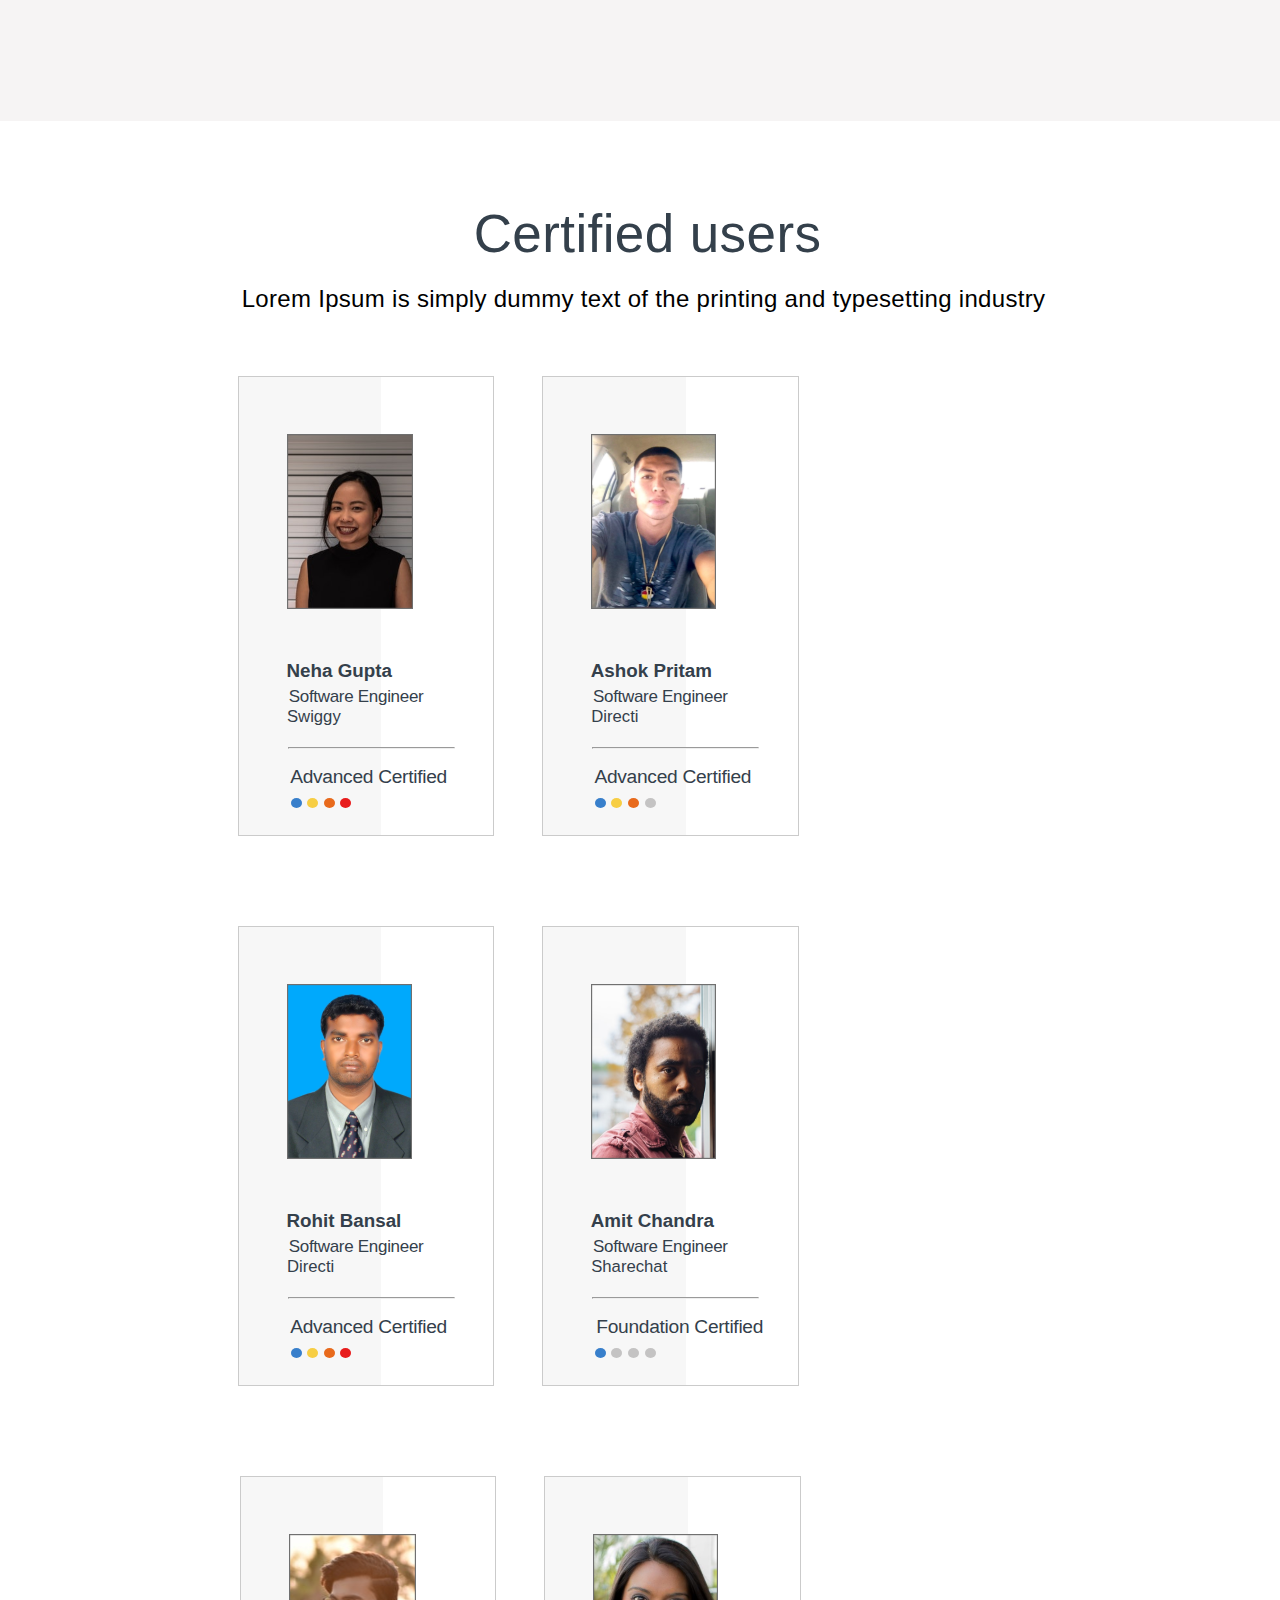
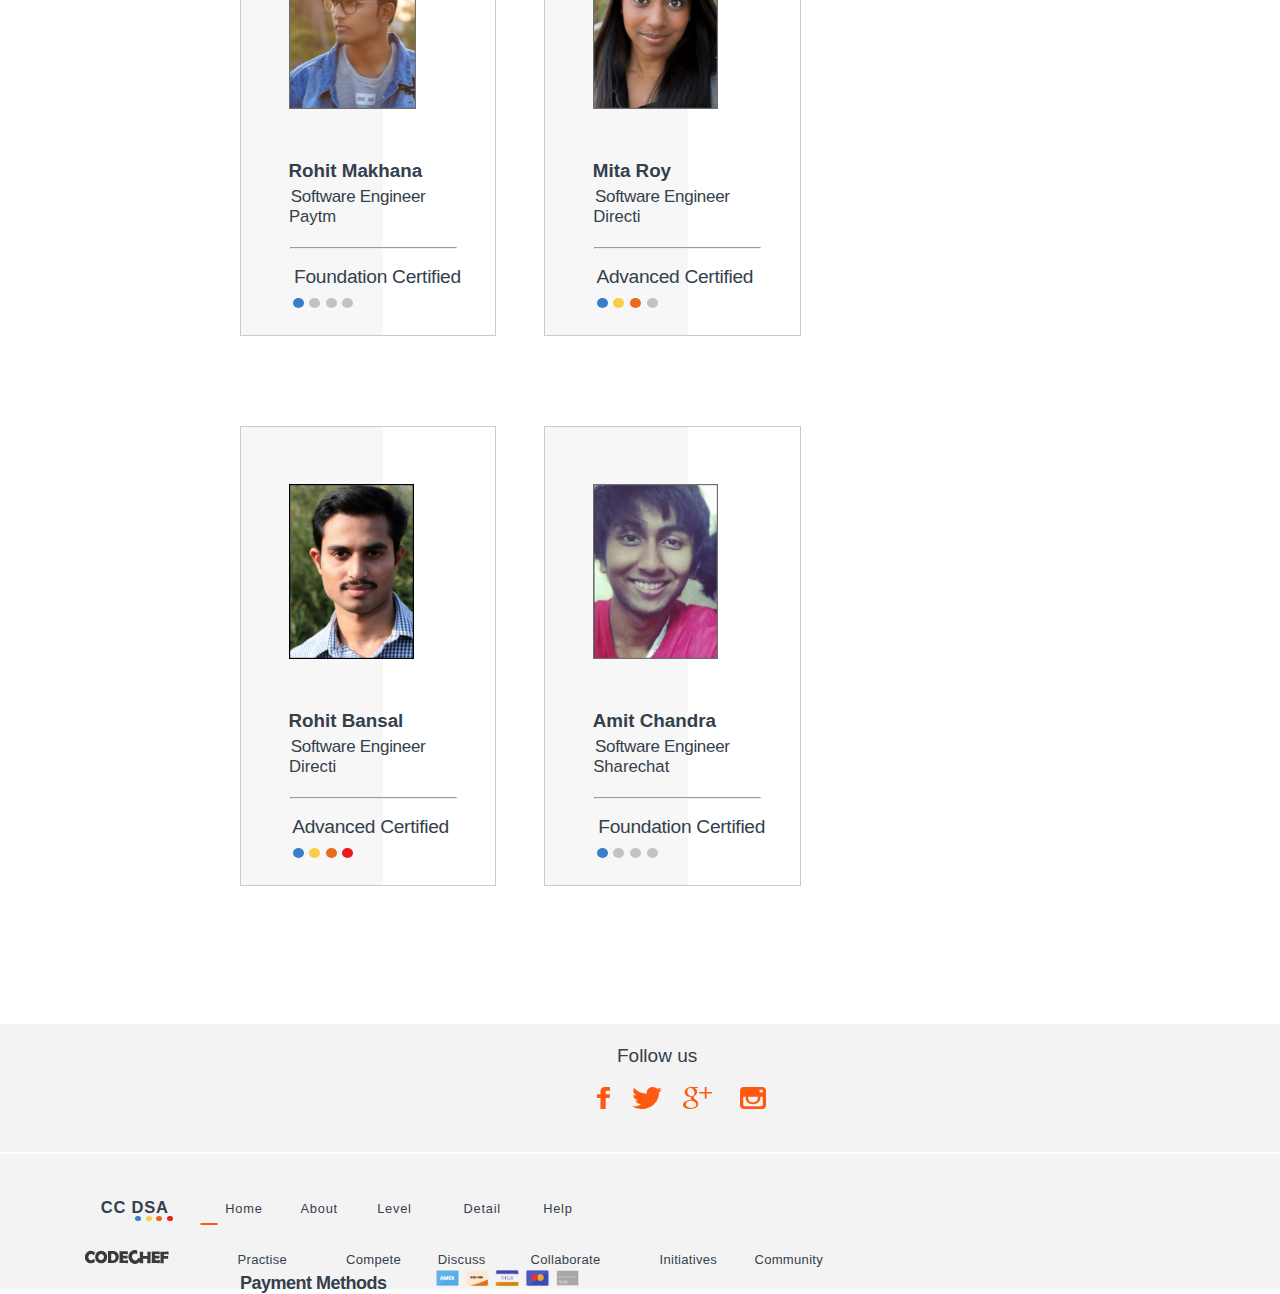
==== commit c5acea26: "I changed index.html" ====
--- a/index.html
+++ b/index.html
@@ -25,7 +25,7 @@
                     <span>Log-in</span>
                 </div>
                 <div class="new-user">
-                    <button type="button"> New user</button>
+                    <button type="button"> New User</button>
                 </div>
             </div>
         </div>
@@ -51,9 +51,9 @@
                 <a class='home'>Home
                     <hr class="hr-bar">
                 </a>
-                <a>About</a>
-                <a>Levels</a>
-                <a>Detalis</a>
+                <a class='about'>About</a>
+                <a class="lev">Levels</a>
+                <a class='det'>Details</a>
                 <a class='help'>Help</a>
             </div>
         </div> 
@@ -75,11 +75,16 @@
 
         <div class="time">
             <span class='exam1'>Exam Date</span>
+            <div class="mar"> 
+                <p>31 Mar 2019</p>
+            </div>
             <span class='date1'>31 Mar 2019 </span>
             <span class='vertical-line'> </span>
             <span class='exam2'>Last Date of Registration </span>
             <span class='date2'>18 Mar 2019</span>
+
         </div> 
+        
 
 
         <div class='certification'>
@@ -115,8 +120,18 @@
                 <img class='p-img' src='Assets/Path -1.svg'>
                 <img class='d-img' src='Assets/Path 1381.svg'>                  
                 <div class="rupees">
-                    <del> Rs. 3,500/-</del>
-                    <p><b>Rs.2,500/-</b> &nbsp; &nbsp; Discounted price <br>Avail between 25 Sept - 21 Oct</p>
+                    <span class="cut">Rs. 3,500/-</span>
+                    <!-- <del> Rs. 3,500/-</del> -->
+                    <p><b>Rs.2,500/-</b> &nbsp; &nbsp; Discounted price</p>
+                    <p class="a-between">Avail between 25 Sept - 21 Oct</p>
+                    <h3><b>Course Price</b></h3>
+                </div>
+                <!-- this is for mobile -->
+
+                <div class="rupees1">
+                    <p class="cut">Rs. 3,500/-</p>
+                    <p><b>Rs.2,500/-</b> &nbsp; &nbsp; Discounted price</p>
+                    <h4>Avail between 25 Sept - 21 Oct</h4>
                     <h3><b>Course Price</b></h3>
                 </div>
                 <div class="button2">
@@ -142,7 +157,7 @@
                     companies in India. CCDSAP gave my talent and
                     hard work the opportunity to with the top tech
                     companies in India.
-                    <h3>Amit jha</h3>
+                    <h3>Amit Jha</h3>
                 </p>
                 <div class='double-quote'>
                     <img src='double-quote.svg'>
@@ -152,23 +167,58 @@
                 </div>
                 <div class='last-cont'>
                     <p><em>Foundation Certified</em></p>
-                    <img src='dot.svg'>
-                </div>
+                    <div class="test-dot">
+                        <span class="dot1 blue"></span>
+                        <span class="dot1 grey"></span>
+                        <span class="dot1 grey"></span>
+                        <span class="dot1 grey"></span>
+                    </div>
+                </div>
+              
+
+
+
                 <div class="arrow-r">
-                    <img src='Assets/Arrow-Next.svg'> 
-
-
+                    <img class="right_arrow" src="Assets/Arrow-Next.svg" alt="right arrow">
+                    <img class="mob_r_arrow" src="Assets/left_arrow.svg" alt="right arrow">
                 </div>
                 <div class="arrow-l">
-                    <img src='Assets/Arrow-Previous.svg'>
-                </div>
-                <div class="ls-img">
-                    <img src='left-img.svg'>
+                    <img class="left_arrow" src="Assets/Arrow-Previous.svg" alt="right arrow">
+                    <img class="mob_l_arrow" src="Assets/right_arrow.svg" alt="left mobile arrow">
+                </div>
+                <div class="ls-card">
+                    <h4>hard work the
+                        h the top tech
+                        gave my
+                        portunity to
+                        <p></p>
+                        <div class="left-dot">
+                            <span class="dot-l blue"></span>
+                            <span class="dot-l yellow"></span>
+                            <span class="dot-l orangered"></span>
+                            <span class="dot-l red"></span>
+                        </div>
+
+                    </h4>
                 </div> 
-                <!-- <div class="rs-img">
-                    <img src='image.svg'>
-                </div> -->
-
+
+                <div class="right-card">
+                    <div  class="right-img">
+                        <img src="Assets/Group -2.svg" alt="right-card">
+                    </div> 
+                   
+                    <img class="double-quote2" src="double-quote.svg">
+                    <h4 class="r-p" >
+                        CCDSAP
+                        opportu
+                        compani
+                        talent a  
+                    </h4>
+                    <h5 class="r-p">Neha Gup</h5>
+                    <h6 class="r-p">Software </h6>
+                    <p class="r-p"></p>
+                    <h3 class="r-p">Foundatio</h3>   
+                </div> 
             </div>
         </div>
 
@@ -178,113 +228,145 @@
             <h1> Certified users </h1>
             <p class='lorem'>Lorem Ipsum is simply dummy text of the printing and typesetting industry</p>
             <div class='all-posters'>
-                <div class='neha-img'>
-                    <img src='Assets/Group -2.svg'>
-                    <h3>Neha Gupta</h3>
-                    <p>Software Engineer </p>
-                    <span>Swiggy<hr class="line1"></span>
-                    <div class='l-line'>
-                        <p class="ac">Advanced Certified</p>
-                    </div>               
-                    <div class="dots1">
-                        <img src='dots.svg'>
+                <!-- This is for desktop -->
+                <div class="s-four-cards">
+                    <div class='neha-img'>
+                        <img src='Assets/Group -2.svg'>
+                        <h3>Neha Gupta</h3>
+                        <p>Software Engineer </p>
+                        <span>Swiggy<hr class="line1"></span>
+                        <div class='l-line'>
+                            <p class="ac">Advanced Certified</p>
+                        </div>               
+                        <div class="circle">
+                            <span class="dot blue"></span>
+                            <span class="dot yellow"></span>
+                            <span class="dot orangered"></span>
+                            <span class="dot red"></span>
+                        </div>
+                    </div>
+
+                    <div class='neha-img'>
+                        <img src='Assets/Group 2137.svg'>
+                        <h3>Ashok Pritam</h3>
+                        <p>Software Engineer </p>
+                        <span>Directi<hr class="line1"></span>
+                        <div class='l-line'>
+                            <p class="ac">Advanced Certified</p>
+                        </div>               
+                        <div class="circle">
+                            <span class="dot blue"></span>
+                            <span class="dot yellow"></span>
+                            <span class="dot orangered"></span>
+                            <span class="dot grey"></span>
+                        </div>
+                    </div>
+
+                    <div class='neha-img'>
+                        <img src='Assets/Group -1.svg'>
+                        <h3>Rohit Bansal</h3>
+                        <p>Software Engineer </p>
+                        <span>Directi<hr class="line1"></span>
+                        <div class='l-line'>
+                            <p class="ac">Advanced Certified</p>
+                        </div>               
+                        <div class="circle">
+                            <span class="dot blue"></span>
+                            <span class="dot yellow"></span>
+                            <span class="dot orangered"></span>
+                            <span class="dot red"></span>
+                        </div>
+                    </div>
+
+                    <div class='neha-img'>
+                        <img src='Assets/Rectangle 1966.svg'>
+                        <h3>Amit Chandra</h3>
+                        <p>Software Engineer </p>
+                        <span>Sharechat<hr class="line1"></span>
+                        <div class='l-line'>
+                            <p class="fc">Foundation Certified</p>
+                        </div>               
+                        <div class="circle">
+                            <span class="dot blue"></span>
+                            <span class="dot grey"></span>
+                            <span class="dot grey"></span>
+                            <span class="dot grey"></span>
+                        </div>
+                    </div>
+                </div>
+                <div class="l-four-cards">
+                    <div class='neha-img'>
+                        <img src='Assets/Group -5.svg'>
+                        <h3>Rohit Makhana</h3>
+                        <p>Software Engineer </p>
+                        <span>Paytm<hr class="line1"></span>
+                        <div class='l-line'>
+                            <p class="fc">Foundation Certified</p>
+                        </div>               
+                        <div class="circle">
+                            <span class="dot blue"></span>
+                            <span class="dot grey"></span>
+                            <span class="dot grey"></span>
+                            <span class="dot grey"></span>
+                        </div>
+                    </div>
+
+                    <div class='neha-img'>
+                        <img src='Assets/Group -4.svg'>
+                        <h3>Mita Roy</h3>
+                        <p>Software Engineer </p>
+                        <span>Directi<hr class="line1"></span>
+                        <div class='l-line'>
+                            <p class="ac">Advanced Certified</p>
+                        </div>               
+                        <div class="circle">
+                            <span class="dot blue"></span>
+                            <span class="dot yellow"></span>
+                            <span class="dot orangered"></span>
+                            <span class="dot grey"></span>
+                        </div>
+                    </div>
+
+                    <div class='neha-img'>
+                        <img src='Assets/Screen Shot 2019-03-14 at 10.05.17 PM.svg'>
+                        <h3>Rohit Bansal</h3>
+                        <p>Software Engineer </p>
+                        <span>Directi<hr class="line1"></span>
+                        <div class='l-line'>
+                            <p class="ac">Advanced Certified</p>
+                        </div>               
+                        <div class="circle">
+                            <span class="dot blue"></span>
+                            <span class="dot yellow"></span>
+                            <span class="dot orangered"></span>
+                            <span class="dot red"></span>
+                        </div>
+                    </div>
+
+                    <div class='neha-img'>
+                        <img src='Assets/Group -6.svg'>
+                        <h3>Amit Chandra</h3>
+                        <p>Software Engineer </p>
+                        <span>Sharechat<hr class="line1"></span>
+                        <div class='l-line'>
+                            <p class='fc'>Foundation Certified</p>
+                        </div>               
+                        <div class="circle">
+                            <span class="dot blue"></span>
+                            <span class="dot grey"></span>
+                            <span class="dot grey"></span>
+                            <span class="dot grey"></span>
+                        </div>
                     </div> 
                 </div>
-
-                <div class='neha-img'>
-                    <img src='Assets/Group 2137.svg'>
-                    <h3>Ashok Pritam</h3>
-                    <p>Software Engineer </p>
-                    <span>Directi<hr class="line1"></span>
-                    <div class='l-line'>
-                        <p class="ac">Advanced Certified</p>
-                    </div>               
-                    <div class="dots1">
-                        <img src='dots2.svg'>
-                    </div> 
-                </div>
-
-                <div class='neha-img'>
-                    <img src='Assets/Group -1.svg'>
-                    <h3>Rohit Bansal</h3>
-                    <p>Software Engineer </p>
-                    <span>Directi<hr class="line1"></span>
-                    <div class='l-line'>
-                        <p class="ac">Advanced Certified</p>
-                    </div>               
-                    <div class="dots1">
-                        <img src='dots.svg'>
-                    </div> 
-                </div>
-
-                <div class='neha-img'>
-                    <img src='Assets/Rectangle 1966.svg'>
-                    <h3>Amit Chandra</h3>
-                    <p>Software Engineer </p>
-                    <span>Sharechat<hr class="line1"></span>
-                    <div class='l-line'>
-                        <p class="ac">Foundation Certified</p>
-                    </div>               
-                    <div class="dots1">
-                        <img src='dots3.svg'>
-                    </div> 
-                </div>
-
-                <div class='neha-img'>
-                    <img src='Assets/Group -5.svg'>
-                    <h3>Rohit Makhana</h3>
-                    <p>Software Engineer </p>
-                    <span>Paytm<hr class="line1"></span>
-                    <div class='l-line'>
-                        <p class="ac">Foundation Certified</p>
-                    </div>               
-                    <div class="dots1">
-                        <img src='dots3.svg'>
-                    </div> 
-                </div>
-
-                <div class='neha-img'>
-                    <img src='Assets/Group -4.svg'>
-                    <h3>Mita Roy</h3>
-                    <p>Software Engineer </p>
-                    <span>Directi<hr class="line1"></span>
-                    <div class='l-line'>
-                        <p class="ac">Advanced Certified</p>
-                    </div>               
-                    <div class="dots1">
-                        <img src='dots2.svg'>
-                    </div> 
-                </div>
-
-                <div class='neha-img'>
-                    <img src='Assets/Screen Shot 2019-03-14 at 10.05.17 PM.svg'>
-                    <h3>Rohit Bansal</h3>
-                    <p>Software Engineer </p>
-                    <span>Directi<hr class="line1"></span>
-                    <div class='l-line'>
-                        <p class="ac">Advanced Certified</p>
-                    </div>               
-                    <div class="dots1">
-                        <img src='dots.svg'>
-                    </div> 
-                </div>
-
-                <div class='neha-img'>
-                    <img src='Assets/Group -6.svg'>
-                    <h3>Amit Chandra</h3>
-                    <p>Software Engineer </p>
-                    <span>Sharechat<hr class="line1"></span>
-                    <div class='l-line'>
-                        <p class='ac'>Foundation Certified</p>
-                    </div>               
-                    <div class="dots1">
-                        <img src='dots3.svg'>
-                    </div> 
-                </div>
-
             </div>
         </div> 
 
+
+
+
+
+        <!-- This is for mobile -->
         <div class='posters'>
             <div class='neha-img'>
                 <img src='Assets/Group -2.svg'>
@@ -293,11 +375,15 @@
                 <span>Swiggy<hr class="line1"></span>
                 <div class='l-line'>
                     <p class="ac">Advanced Certified</p>
-                </div>               
-                <div class="dots1">
-                    <img src='dots.svg'>
-                </div> 
-            </div>
+                </div>   
+                <div class="circle">
+                    <span class="dot blue"></span>
+                    <span class="dot yellow"></span>
+                    <span class="dot orangered"></span>
+                    <span class="dot red"></span>
+                </div>
+            </div>
+
 
             <div class='neha-img'>
                 <img src='Assets/Group 2137.svg'>
@@ -307,9 +393,12 @@
                 <div class='l-line'>
                     <p class="ac">Advanced Certified</p>
                 </div>               
-                <div class="dots1">
-                    <img src='dots2.svg'>
-                </div> 
+                <div class="circle">
+                    <span class="dot blue"></span>
+                    <span class="dot yellow"></span>
+                    <span class="dot orangered"></span>
+                    <span class="dot grey"></span>
+                </div>
             </div>
 
             <div class='neha-img'>
@@ -319,10 +408,13 @@
                 <span>Directi<hr class="line1"></span>
                 <div class='l-line'>
                     <p class="ac">Advanced Certified</p>
-                </div>               
-                <div class="dots1">
-                    <img src='dots.svg'>
-                </div> 
+                </div>  
+                <div class="circle">
+                    <span class="dot blue"></span>
+                    <span class="dot yellow"></span>
+                    <span class="dot orangered"></span>
+                    <span class="dot red"></span>
+                </div>             
             </div>
 
             <div class='neha-img'>
@@ -333,9 +425,12 @@
                 <div class='l-line'>
                     <p class="ac">Foundation Certified</p>
                 </div>               
-                <div class="dots1">
-                    <img src='dots3.svg'>
-                </div> 
+                <div class="circle">
+                    <span class="dot blue"></span>
+                    <span class="dot grey"></span>
+                    <span class="dot grey"></span>
+                    <span class="dot grey"></span>
+                </div>
             </div>
 
             <div class='neha-img'>
@@ -346,9 +441,12 @@
                 <div class='l-line'>
                     <p class="ac">Advanced Certified</p>
                 </div>               
-                <div class="dots1">
-                    <img src='dots2.svg'>
-                </div> 
+                <div class="circle">
+                    <span class="dot blue"></span>
+                    <span class="dot yellow"></span>
+                    <span class="dot orangered"></span>
+                    <span class="dot grey"></span>
+                </div>
             </div>
             
             <div class='neha-img'>
@@ -358,10 +456,13 @@
                 <span>Directi<hr class="line1"></span>
                 <div class='l-line'>
                     <p class="ac">Advanced Certified</p>
-                </div>               
-                <div class="dots1">
-                    <img src='dots.svg'>
-                </div> 
+                </div>   
+                <div class="circle">
+                    <span class="dot blue"></span>
+                    <span class="dot yellow"></span>
+                    <span class="dot orangered"></span>
+                    <span class="dot red"></span>
+                </div>            
             </div>
 
             <div class='neha-img'>
@@ -372,9 +473,12 @@
                 <div class='l-line'>
                     <p class="ac">Foundation Certified</p>
                 </div>               
-                <div class="dots1">
-                    <img src='dots3.svg'>
-                </div> 
+                <div class="circle">
+                    <span class="dot blue"></span>
+                    <span class="dot grey"></span>
+                    <span class="dot grey"></span>
+                    <span class="dot grey"></span>
+                </div>
             </div>
 
             <div class='neha-img'>
@@ -385,19 +489,14 @@
                 <div class='l-line'>
                     <p class='ac'>Foundation Certified</p>
                 </div>               
-                <div class="dots1">
-                    <img src='dots3.svg'>
-                </div> 
-            </div>
-
+                <div class="circle">
+                    <span class="dot blue"></span>
+                    <span class="dot grey"></span>
+                    <span class="dot grey"></span>
+                    <span class="dot grey"></span>
+                </div>
+            </div>
         </div>
-
-
-
-
-
-
-
 
 
 
@@ -405,34 +504,44 @@
         <div class='footer'>
             <p>Follow us</p>
             <div class='logos'>
-                <img src='Assets/facebook.svg'>
-                <img src='Assets/twitter.svg'>
-                <img src='Assets/google +.svg'>
-                <img src='Assets/instegram.svg'>
+                <img class='fb' src='Assets/facebook.svg'>
+                <img class='twi' src='Assets/twitter.svg'>
+                <img class='google' src='Assets/google +.svg'>
+                <img class='instra' src='Assets/instegram.svg'>
             </div>
             <div class='l-nav'>
                 <a class='cc-dsa'><b>CC DSA</b></a>
+                <div class="last-dot">
+                    <span class="dot2 blue"></span>
+                    <span class="dot2 yellow"></span>
+                    <span class="dot2 orangered"></span>
+                    <span class="dot2 red"></span>
+                </div>
+
                 <a class='ho'>Home</a>
-                <a>About</a>
-                <a>Level</a>
-                <a>Detail</a>
-                <a>Help</a>
-            </div>
+                <a class="ab">About</a>
+                <a class="lev2">Level</a>
+                <a class='det'>Detail</a>
+                <a class="help">Help</a>
+            </div>
+                
             <div class='l-dots'>
-                <img src='dots.svg'>
+               
                 <hr class="thin-line">
             </div>
             <div class='codechef'>
                 <a class='cc'><img src='codechef.svg'></a>
-                <a>Practise </a>
-                <a>Compete </a>
-                <a>Discuss </a>
-                <a>Collaborate  </a>
-                <a>Initiatives </a>
-                <a>Community </a>
+                <a class="prac">Practise </a>
+                <a class="com">Compete </a>
+                <a class="dis">Discuss </a>
+                <a class="coll">Collaborate  </a>
+                <a class="init">Initiatives</a>
+                <a class="commu">Community </a>
                 <a class='pm'><b>Payment Methods</b></a>
                 <a class='amex'><img src='Assets/Payment Images.svg'></a>
             </div> 
+            
+
            
         </div>
     </div>
--- a/css/style.css
+++ b/css/style.css
@@ -1,12 +1,12 @@
 * {
     margin: 0;
     padding: 0;
+    font-family: "ubuntu", sans-serif;
 }
 .topnav{
     margin-top: 2%;
-    font-family: "ubuntu", sans-serif;
     border-bottom: 1px solid #eaeaea;
-    height: 45px;
+    height: 46px;
 }
 .right-navbar{
     display: -webkit-inline-flex;
@@ -17,7 +17,7 @@
     height: 12px;
 }
 .right-navbar span{
-    padding-left: 6px;
+    padding-left: 6.5px;
     font-size: 14px;
     color: #34404B;
 
@@ -28,6 +28,7 @@
 .phone-img img{
     padding-left: 21px;
     height: 15px;
+    padding-top: 1px;
 }
 .left-navbar{
     display: -webkit-inline-flex;
@@ -35,18 +36,19 @@
     padding-right:6%;
 }
 .new-user{
-    margin-right: 18px;
-    margin-top: -12px;
+    margin-right: 16.5px;
+    margin-top: -11px;
 }
 .new-user button{
-    font-size: 16px;
+    font-size: 15.7px;
     border: 1px solid  #ff5912;
     border-radius: 2px;
     width: 122px;
-    height: 40px;
+    height: 39.5px;
     background-color: white;
-    padding-left: 3px;
-    color: #34404B;
+    padding-left: 9px;
+    color: #34404B;
+    letter-spacing: 0.3px;
 }
 .log-in{
     font-size: 16px;
@@ -58,7 +60,7 @@
 
 
 .left-nav2{
-    font-size: 20px;
+    font-size: 18px;
     float: right;
     display: -webkit-inline-flex;
     padding-right: 5.1%;
@@ -79,24 +81,51 @@
     border: 3px solid #ff5912;
     border-radius: 2px;
     width: 41%;
-    margin-top: 4px;
+    margin-top: 5px;
 }
 .right-nav2{
     float: left;
     padding-top: 2%;
     padding-left: 7%;
 }
-.cc-img img{
+/* .cc-img img{
     padding: 10.5%;
     border: 1px solid #707070;
     padding-right: 7px;
-    padding-top: 7px;
-
-}
+    padding-top: 9px;
+} */
+
+.left-nav2 a.help {
+    padding-right: 36px;
+}
+.left-nav2 a.det {
+    padding-right: 32px;
+}
+
+.left-nav2 a.lev {
+    padding-right: 39px;
+}
+.left-nav2 a.about {
+    padding-right: 42px;
+}
+.left-nav2 a.home {
+    padding-right: 40px;
+}
+.cc-img img {
+    padding: 9.5%;
+    border: 1px solid #707070;
+    padding-right: 6px;
+    padding-top: 8px;
+    height: 42.3px;
+}
+
+
+
+
 .cc-img {
     float: left;
-    margin-left: 6.5px;
-    margin-top: -5px;
+    margin-left: 7.8px;
+    margin-top: -8px;
 }
 .left-leave{
     display:-webkit-inline-flex;
@@ -106,8 +135,8 @@
 
 
 .left-leave img{
-    padding-left: 4px;
-    height: 12px;
+    padding-left: 3.5px;
+    height: 11.7px;
     padding-top: 10px;
 }
 .left-leave img.l1{
@@ -119,18 +148,19 @@
     padding-top: 9px;
 }
 .left-leave img.crtf{
-    height: 15px;
+    height: 15.4px;
     padding-left: 7px; 
+    margin-top: 3px;
+}
+.left-leave img.cc{
     margin-top: 2px;
-}
-.left-leave img.cc{
-    margin-top: 1px;
+    padding-left: 3px;
 }
 .ds img{
     float: left;
-    padding-left: 80px;
-    margin-top: -25px;
-    width: 92%;
+    padding-left: 80.5px;
+    margin-top: -24px;
+    width: 92.6%;
 }
 .dots{
     padding: 8.2px;
@@ -138,12 +168,13 @@
 }
 .dots img{
     padding-bottom: 20px;
-    margin-left: 6.5px;
+    margin-left: 5.5px;
     margin-top: -1px;
 }
 .topnav2{
     border-bottom: 1px solid #eaeaea;
     height: 114px;
+    font-family: "ubuntu", sans-serif;
 }
 
 
@@ -152,15 +183,15 @@
     height: 581px;
 }
 .industry{
-    margin-left: 19%;
+    margin-left: 19.1%;
     margin-right: 18.3%;
     font-family: "ubuntu", sans-serif;
 }
 .industry p{
-    font-size: 1.55vw;
+    font-size: 1.552vw;
     line-height: 43px;
     letter-spacing: 0.82px;
-    padding-top: 3px;
+    /* padding-top: 1px; */
     padding-left: 3px;
 }
 .industry h1{
@@ -168,34 +199,35 @@
     font-weight: inherit;
     font-size: 2.99vw;
     margin-bottom: 15px;
-    letter-spacing: 0.08px;
+    letter-spacing: -0.3px;
     color: #34404B;
     word-spacing: -1px;
 }
 .button{
-    padding-left: 19.15%;
+    padding-left: 19.17%;
     padding-top: 63px;
 }
 .button button{
     border: none;
+    margin-top: 1px;
 }
 
 
 .button p{
     padding: 16px;
-    padding-right: 80px;
-    padding-left: 76px;
-    font-size: 19px;
+    padding-right: 79px;
+    padding-left: 76.5px;
+    font-size: 20px;
     color: white;
     letter-spacing: 0.6px;
     background-color: rgba(255, 60, 0, 0.945);
 }
 .dsa img{
     float: right;
-    margin-top: -29px;
+    margin-top: -34px;
     padding-left: -8px;
-    padding-right: 88px;
-    width: 204px;
+    padding-right: 81px;
+    width: 212px;
 }
 
 
@@ -206,7 +238,7 @@
     font-family: "ubuntu", sans-serif;
     height: 50px;
     padding-top: 18px;
-    padding-left: 11.98%;
+    padding-left: 12%;
 }
 
 
@@ -217,18 +249,24 @@
     padding-left: 20px;
     font-size: 1.55vw;
 }
-
+.mar{
+    display: none;
+}
 span.date2{
     padding-left: 37px;
     font-size: 1.55vw;
 }
+span.exam2{
+    margin-left: 1px;
+}
 
 span.vertical-line{
     border-left: 1px solid white;
-    margin: 23px 53px 23px 48px;
+    margin: 23px 53px 23px 50px;
     border-bottom-style: solid;
 
 }
+
 
 
 
@@ -237,24 +275,24 @@
     background-color: #e7e6e6;
     width: auto;
     height: 425px;
-    padding-top: 95px;
+    padding-top: 95.5px;
     font-family: "ubuntu", sans-serif;
 }
 .certification h1{
     text-align: center;
-    font-size: 2.94vw;
+    font-size: 2.96vw;
     font-weight: unset;
     letter-spacing: 0.09px;
-    padding-left: 18px;
+    padding-left: 19px;
     
 }
 .certification p{
-    padding-left: 19.3%;
-    padding-right: 19%;
-    padding-top: 40px;
+    padding-left: 19.4%;
+    padding-right: 18%;
+    padding-top: 40.4px;
     letter-spacing: 1px;
-    line-height: 43px;
-    font-size: 22.5px;
+    line-height: 42.65px;
+    font-size: 22.52px;
 }
 
 
@@ -264,14 +302,14 @@
     padding-top: 71px;
     font-weight: unset;
     font-family: "ubuntu", sans-serif;
-    padding-left: 55px;
+    padding-left: 60px;
     color: #34404B;
 }
 .found{
     padding-left: 12%;
     color: #34404B;
     font-size: 1.2vw;
-    padding-top: 29px;
+    padding-top: 29.5px;
     display: -webkit-inline-flex;
     font-family: "ubuntu", sans-serif;
     letter-spacing: 0.3px;
@@ -288,22 +326,24 @@
     border-radius: 2px;
     margin-top: 7px;
 }
-.foundation{
+.found a.foundation{
     padding-top: 4px;
     margin-left: -9%;
-    letter-spacing: 1.5px;
+    letter-spacing: 1.1px;
 }
 .advance{
     color: #FF5912;
     font-size: 1.6vw;
     letter-spacing: 0.8px;
-    margin-right: 15px;
+    margin-right: -4px;
+    margin-top: -3px;
 }
 .expert{
     color: #FF5912;
     font-size: 1.6vw;
     letter-spacing: 0.8px;
-    margin-right: -54px;
+    margin-right: -23px;
+    margin-top: -3px;
 }
 .levels .level-prag{
     
@@ -332,7 +372,7 @@
 }
 .right-side .p2{
     font-size: 1.25vw;
-    padding-left: 40%;
+    padding-left: 40.2%;
     letter-spacing: 1.07px;
     padding-top: 44px;
     line-height: 35px;
@@ -342,7 +382,7 @@
     margin-top: -75px;
 }
 .right-side h4{
-    padding-left: 40%;
+    padding-left: 40.1%;
     font-size: 1.3vw;
     font-weight: unset;
     padding-top: 10px;
@@ -353,15 +393,15 @@
 .right-side .p3{
     font-size: 1.25vw;
     color: #34404B;
-    padding-left: 46.8%;
+    padding-left: 47%;
     letter-spacing: 1.1px;
-    padding-top: 39px;
+    padding-top: 41px;
     margin-left: -6.8%;
 }
 .right-side h3{
-    padding-left: 42.5%;
-    font-size: 1.3vw;
-    padding-top: 11px;
+    padding-left: 42.8%;
+    font-size: 1.2vw;
+    padding-top: 13px;
     font-weight: unset;
     letter-spacing: 1.3px;
     color: #FF5912;
@@ -371,49 +411,75 @@
     display: none;
 }
 .d-img {
-    margin-left: 34%;
-    width: 60.8%;
+    margin-left: 34.12%;
+    width: 60.84%;
     padding-top: 37px;
 }
-.rupees del{
+
+/* .rupees del{
     font-size: 1.4vw;
     padding-left: 26%;
     margin-top: -2%;
     color: #34404B;
     position: absolute;
-
-}
+} */
+
+.cut{
+    font-size: 26.5px;
+    position: absolute;
+    margin-left: 26.1%;
+    margin-top: -38px;
+}
+.cut::before {
+    content: '';
+    position: absolute;
+    left: 83px;
+    top: 76px;
+    bottom: 20px;
+    width: 52%;
+    background: linear-gradient(to left top, transparent 47.5%, currentColor 52.5%, currentColor 55.5%, transparent 42.5%);
+}
+
+
+
+
 .rupees p{
     font-size: 1.4vw;
-    padding-left: 46.2%;
+    padding-left: 46.19%;
     letter-spacing: 1px;
     color: #34404B;
     line-height: 212%;
-    margin-top: -12.7%;
-   
-
+    margin-top: -13%;
+}
+p.a-between{
+    margin-top: 0px;
+    margin-left: 2px;
+}
+.rupees1{
+    display: none;
 }
 .rupees h3{
     font-size: 1.3vw;
-    margin-left: -44.5%;
-    margin-top: -101px;
+    margin-left: -44.82%;
+    margin-top: -102px;
     color: #34404B;
     letter-spacing: 0.5px;
 }
 
 
 .button2{
-    padding-left: 40.5%;
-    padding-top: 14.5%;
+    padding-left: 40.6%;
+    padding-top: 14.6%;
 }
 
 .button2 p{
-    padding: 6.5%;
-    padding-right: 82px;
+    padding: 6.15%;
+    padding-right: 80px;
     padding-left: 75px;
     font-size: 1.1vw;
     color: white;
     background-color: #FF5912;
+    letter-spacing: 0.8px;
 }
 .button2 button{
     border: none;
@@ -432,56 +498,53 @@
 
 
 .testimonials{
-    font-family: "ubuntu", sans-serif;
-    padding-top: 100px;
+    padding-top: 99px;
     height: 825px;
     background-color: rgb(246, 244, 244);
     /* width: 100%; */
 }
 .testimonials h2{
     text-align: center;
-    font-size: 2.8vw;
+    font-size: 2.78vw;
     letter-spacing: 2px;
-    margin-top: 1.7%;
-    color: #34404B;
-    font-family: "ubuntu", sans-serif;
+    margin-top: 1.9%;
+    color: #34404B;
     font-weight: initial;
-    padding-left: 18px;
+    padding-left: 17px;
 
 }
 .testimonials .p4{
     text-align: center;
     font-size: 1.28vw;
     letter-spacing: 1px;
-    padding-top: 39px;
+    padding-top: 37px;
     color: #34404B;
     word-spacing: -1px;
     padding-left: 8px;
 }
 .ccdsap{
-    width: 25.6%;
+    width: 25.62%;
     background-color: rgba(255, 255, 255, 0.787);
     margin: 28px;
-    margin-left: 25.7%;
+    margin-left: 25.8%;
     padding-left: 23%;
-    margin-top: 4.5%;
+    margin-top: 4.6%;
     border: 1px solid #c3bdbd;
-    font-family: "ubuntu", sans-serif;
-    height: 51.5%;
+    height: 52%;
     box-shadow: 3px 17px 12px -22px;
 }
 .ccdsap .mid-cont{
     font-size: 1.25vw;
     padding-right: 21%;
-    margin-left: -10.3vw;
+    margin-left: -10.4vw;
     padding-top: 13%;
     letter-spacing: 1.1px;
     line-height: 35px;
     color: #34404B;
-    font-family: "ubuntu", sans-serif;
-}
-
-.ccdsap img {
+   
+}
+
+.ccdsap img{
     position: absolute;
     left: 27%;
     margin-top: 167px;
@@ -489,16 +552,17 @@
     height: 174px;
 }
 .ccdsap h3{
-    margin-left: -40%;
+    margin-left: -40.5%;
     font-size: 1.28vw;
     letter-spacing: 1px;
-    padding-top: 36px;
+    padding-top: 36.5px;
+    margin-bottom: -0.5px;
     color: #34404B;
 }
 .l2-cont P{
     font-size: 1.2vw;
     letter-spacing: 1.5px;
-    margin-left: -40.3%;
+    margin-left: -40.6%;
     margin-top: -2%;
     color: #34404B;
 } 
@@ -508,19 +572,18 @@
     
     height: 0px;
     width: 130%;
-    margin-top: 19px;
+    margin-top: 16px;
     margin-left: -40%;
 }
 .last-cont p{
     font-size: 1.2vw;
-    margin-left: -40.3%;
+    margin-left: -40.6%;
     padding-top: 5%;
     letter-spacing: 1.5px;
     color: #34404B;
-    font-family: "ubuntu", sans-serif;
 }
 .img{
-    background-color:rgb(228, 225, 225);
+    background-color: rgb(228, 225, 225);
     float: left;
     width: 37%;
     height: 100%;
@@ -528,13 +591,25 @@
     color: #34404B;
 }
 
+.test-dot{
+    margin-left: 77.2%;
+    margin-top: -22.5px;
+}
+span.dot1 {
+    height: 13px;
+    width: 13px;
+    border-radius: 50%;
+    display: inline-block;
+    margin-left: 1px; 
+}
+
 .double-quote {
     display: -webkit-inline-flex;
     padding-left: 20px;
 } 
 
 .double-quote img {
-    margin-top: -264px;
+    margin-top: -268px;
     margin-left: 4%;
     height: 5vw;
 }
@@ -548,30 +623,146 @@
     padding-left: 41%;
 }
 .arrow-r img{
-    margin-top: -11.5vw;
+    margin-top: -11.3vw;
     height: 3.6vw;
-    margin-left: 47%;
+    margin-left: 47.2%;
 } 
+.mob_r_arrow{
+    display: none;
+}
+.mob_l_arrow{
+    display: none;
+}
+
 
 .arrow-l img {
-    margin-top: -11.5vw;
+    margin-top: -11.3vw;
     height: 3.6vw;
     margin-left: -12%;
 }
- .ls-img img{
-    height: 357px;
-    width: 720px;
-    margin-left: -980px;
-    margin-top: -19.8%;
-}
-
-.rs-img img{
-    overflow-x: hidden !important;
-    width: 20%;
-    height: 50%;
-    margin-top: -20.5%;
-    margin-left: 53.5%;
+
+
+.ls-card{
+    background-color:white;
+    width: 227px;
+    height: 83%;
+    margin-left: -191%;
+    margin-top: -75.5%;
+}
+.ls-card h4{
+    font-size: 22px;
+    font-weight: 300;
+    padding-top: 49px;
+    letter-spacing: 1.5px;
+    line-height: 35px;
+    padding-right: 55px;
+    color: #34404B;
+    margin-left: 3px;
+}
+.ls-card p{
+    border-bottom: 1px solid rgb(136, 127, 127);
+    padding-top: 60%;
+    width: 108%;
+}
+
+.left-dot{
+    margin-left: 139px;
+    margin-top: -2.2px;
+    position: absolute;
+}
+
+span.dot-l {
+    height: 11px;
+    width: 10px;
+    border-radius: 50%;
+    display: inline-block;
+    margin-left: -2.8px; 
+}
+
+ 
+.right-card {
+   
+    margin-top: -355px;
+    height: 356px;
+    background-color:white;
+    width: 62.1%;
+    margin-left: 630px;
+
+}  
+
+
+.right-img {
+    position: absolute;
+    background-color: rgb(228, 225, 225);
+    height: 356px;
+    width: 6.8%;
+    
+}
+.ccdsap .right-card img {
+    margin-top: 122px;
+    margin-left: 23%;
+    width: 87%;
+    opacity: 0.49;
+}   
+
+.right-card img.double-quote2 {
+    margin-top: -16px;
+    width: 28px;
+    margin-left: 1177px;
+}
+
+
+.r-p {
+    opacity: .49;
+    margin-left: 66.1%;
+}
+.right-card h4 {
+    font-size: 22px;
+    font-weight: 300;
+    padding-top: 47px;
+    letter-spacing: 1.69px;
+    line-height: 35px;
+    margin-left: 191px;
+    
+}   
+
+.right-card h5 {
+    padding-top: 38px;
+    font-size: 18px;
+    letter-spacing: 1px;
+    margin-left: 194px;
+}
+
+.right-card h6 {
+    letter-spacing: 1px;
+    font-size: 18px;
+    font-weight: 200;
+    padding-top: 7px;
+    margin-left: 195px;
+
+}
+
+.right-card p {
+    border-bottom: 1px solid rgb(136, 127, 127);
+    padding-top: 5%;
+    width: 32%;
+    margin-left: 68%;
+}
+
+.right-card h3 {
+    font-weight: 200;
+    padding-top: 11px;
+    font-size: 19px;
+    margin-left: 191px;
 } 
+
+
+
+
+
+
+
+
 
 
 
@@ -584,34 +775,35 @@
     font-weight: initial;
     font-size: 53px;
     letter-spacing: 0.4px;
-    padding-top: 6.2%;
-    padding-left: 10px;
+    padding-top: 6.4%;
+    padding-left: 15px;
 }
 .certified-users p{
     font-size: 24px;
     text-align: center;
     padding-top: 21px;
-    padding-left: 5px;
+    padding-left: 7px;
     letter-spacing: 0.3px;
     font-family: "ubuntu", sans-serif;
 }
 
 .neha-img img{
-    height: 177px;
+    height: 175px;
     margin-left: 48px;
     margin-top: -2px;
 }
 
 .neha-img h3{
-    font-size: 19px;
-    margin-top: 17%;
+    font-size: 18.8px;
+    margin-top: 18.6%;
     margin-left: 48px;
+    margin-bottom: -0.5px;
     color: #34404B;
     font-family: "ubuntu", sans-serif;
 }
 .neha-img p{
     font-size: 17px;
-    margin-left: -10%;
+    margin-left: -10.5%;
     padding-top: 5px;
     letter-spacing: -0.3px;
 
@@ -619,7 +811,7 @@
 }
 
 .neha-img span{
-    font-size: 17px;
+    font-size: 16.7px;
     margin-left: 19%;
     color: #34404B;
     font-family: "ubuntu", sans-serif;
@@ -631,39 +823,63 @@
     margin-left: 49px;
 }
 .l-line p{
-    padding-left: 27px;
-    font-size: 19px;
-    padding-top: 15px;
-}
-
-.dots1 img{
+    padding-left: 32px;
+    font-size: 19.2px;
+    padding-top: 17px;
+}
+.l-line p.fc{
+    margin-left: -13px;
+}
+.circle{
+    margin-left: 51px;
+    margin-top: 6px;
+}
+
+span.dot {
+    height: 10px;
+    width: 11px;
+    border-radius: 50%;
+    display: inline-block;
+    margin-left: 1.1px; 
+}
+
+/* .dots1 img{
     height: 10px;
     margin-left: 47px;
     margin-top: 11px;
-}
+} */
 .neha-img{
     background: linear-gradient(to right, #f7f7f7 56%, #ffffff 45%);
     border: 1px solid #cbcbcb;
     height: 399px;
-    width: 255px;
+    width: 254.8px;
     display: inline-block;
     padding-top: 59px;
-    margin-left: 42px;
-    margin-top: -6.5%;
+    margin-left: 43px;
+    margin-top: -6.6%;
     margin-bottom: 149px;
 }
 .all-posters{
-    margin-left: 15.3%;
+    margin-left: 15.2%;
     margin-right: 15%;
     padding-top: 9.5%;
-    margin-bottom: 14%;
-}
+    margin-bottom: 14.1%;
+}
+
 .posters{
     display: none;
 }
 
-
-
+.l-four-cards{
+    margin-left: 2px;
+}
+
+/* .l-four-cards p{
+    margin-top: 1px;
+} */
+/* .l-four-cards h3{
+    margin-top: 18.6%;
+} */
 
 .footer{
     background-color: #f3f3f3;
@@ -671,7 +887,7 @@
     padding-top: 18%;
 }
 .footer p{
-    margin-top: -16.3%;
+    margin-top: -16.35%;
     padding-left: 48.2%;
     font-size: 19px;
     color: #34404B;
@@ -679,11 +895,21 @@
 }
 
 .logos img{
-    margin-left: 19px;
-    height: 22px;
-}
+    margin-left: 17px;
+    height: 22.2px;
+}
+.fb{
+    padding-left: 4px;
+}
+
+
+.google{
+    padding-right: 7px;
+}
+
+
 .logos{
-    padding-left: 45%;
+    padding-left: 44.99%;
     padding-top: 20px;
     border-bottom: 2px solid white;
     height: 65px;
@@ -691,7 +917,41 @@
 
 
 
-
+/* .last-dot{
+    display: none;
+} */
+.last-dot{
+    margin-left: 50.5px;
+    margin-top: -9.2px;
+    position: absolute;
+}
+span.dot2 {
+    height: 5.6px;
+    width: 6px;
+    border-radius: 50%;
+    display: inline-block;
+    margin-left: 0.3px; 
+}
+
+.blue {
+    background-color: #387FCB;
+}
+.yellow {
+    background-color:#F7CE44;
+}
+  
+.orangered {
+    background-color: #E86A1C;
+}
+  
+.red {
+    background-color: #E81C1C;
+}
+  
+.grey{
+    background-color:#C4C3C3;
+  
+}
 
 .l-nav a{
     padding: 1.4%;
@@ -703,18 +963,30 @@
 }
 
 .l-nav{
-    padding-left: 6.5%;
-    margin-top: 3.5%;
+    padding-left: 6.56%;
+    margin-top: 3.44%;
+    margin-bottom: 22px;
+}
+
+.l-nav a.lev2 {
+    padding-left: 18px;
+}
+
+.l-nav a.det {
+    padding-left: 30.5px;
+    padding-right: 21px;
 }
 
 a.cc-dsa{
     padding-right: 2.2%;
     font-size: 16.5px;
-    margin-right: 10px;
-}
-
+    margin-right: 9px;
+}
+/* a.cc-dsa b{
+    margin-left: 1px;
+} */
 .l-dots img{
-    padding-left: 9.5%;
+    padding-left: 9.3%;
     margin-bottom: 1%;
     height: 5.2px;
 
@@ -724,13 +996,13 @@
     width: 16px;
     border: 1px solid #ff5912;
     border-radius: 2px;
-    margin-left: 15.5%;
-    margin-top: -20px;
+    margin-left: 15.6%;
+    margin-top: -15.5px;
 }
 
 .codechef{
-    padding-left: 5%;
-    margin-top: 1%;
+    padding-left: 5.1%;
+    margin-top: 1.1%;
 }
 
 .codechef a{
@@ -741,21 +1013,43 @@
     color: #34404B;
 
 }
+.codechef a.prac{
+    padding-left: 38px;
+}
+.codechef a.com{
+    padding-left: 55px;
+}
+.codechef a.coll{
+    padding-left: 41px;
+}
+
+.codechef a.init{
+    padding-left: 55px;
+}
 .cc img{
     padding-right: 26px;
-    height: 14px;
+    height: 13.8px;
     margin-left: -13px;
     padding-top: 11px;
 }
 
 a.pm{
-    padding-left: 14.5%;
-    font-family: "ubuntu", sans-serif;
-    color: #34404B;
-    letter-spacing: -1px;
+    padding-left: 14.38%;
+    font-family: "ubuntu", sans-serif;
+    color: #34404B;
+    letter-spacing: -0.5px;
     margin-right: 10px;
+    font-size: 18px;
+}
+a.pm b{
+    margin-top: 5px;
+    position: absolute;
+
 }
 .amex img{
-    width: 12%;
+    width: 11.79%;
+    margin-left: 153px;
+    margin-bottom: -2px;
+
 }
  
--- a/css/style375.css
+++ b/css/style375.css
@@ -9,7 +9,7 @@
         height: 72%;
         width: 20px;
     }
-
+   
     .phone-img img{
         padding-left: 11px;
         height: 14px;
@@ -25,62 +25,92 @@
         padding-top: 12px;
     }
     .left-navbar{
-        padding-right:11%;
+        padding-right:11.4%;
+        margin-top: 0.8px;
     }
 
     .new-user button {
-        font-size: 3.5vw;
-        width: 120%;
-        height: 115%;
+        font-size: 3.1vw;
+        width: 129.85%;
+        height: 114%;
         margin-top: 2px;
         margin-left: 9px;
-        padding-left: 3px;
+        padding-left: 0px;
     }
     .new-user{
-        padding-top:13%;
-        margin-right: 28px;
-    }
+        padding-top:12%;
+        margin-right: 33px;
+        padding-bottom: 0.7px;
+    }
+    /* .new-user button {
+        font-size: 3.14vw;
+        width: 129%;
+        height: 114%;
+        margin-top: 2px;
+        margin-left: 7px;
+        padding-left: 0px;
+        padding-right: 3px;
+    }
+    .new-user{
+        padding-top:12%;
+        margin-right: 30px;
+    } */
     .log-in {
-        font-size: 3.5vw;
-        padding-right: 12px;
+        font-size: 3.3vw;
+        padding-right: 13.62px;
         margin-top: 11%;
     }
+    /* .log-in span{
+        margin-right: 1px;
+    } */
     .logos span{
         margin-left: 5px;
     }
 
     .left-leave{
         padding-left:48px;
-        margin-top: 6px;
+        margin-top: 5px;
         width: 0%;
     } 
     
     .left-nav2{
-        padding-right: 36.5%;
+        /* padding-right: 36.5%; */
         margin-top: 13%;
     }
     .left-nav2 a{
-        font-size: 4vw;
+        font-size: 3.5vw;
         padding-right: 12.8%;
-        margin-top: 6%;
+        margin-top: 4.4%;
     }
      .right-nav2{
         float: left;
         padding-top: 2%;
-        padding-left: 7%;
-    }
+        padding-left: 7.5%;
+    }
+    /* .cc-img img{
+        padding: 1px;
+        border: 1px solid black;
+        position: absolute;
+        top: 112px;
+        width: 7.5%;
+        margin-left: 1px;
+        height: 32.7px;
+    }  */
     .cc-img img{
         padding: 1px;
         border: 1px solid black;
         position: absolute;
-        top: 111px;
+        top: 113px;
         width: 7.5%;
+        margin-left: 1px;
+        height: 32.4px;
     } 
     .cc-img {
         margin-left: 2px;
     }
     .left-leave img.l1 {
         height: 16px;
+        padding-left: 7px;
     }
     .left-leave img {
         padding-left: 7px;
@@ -88,7 +118,8 @@
     }
     .left-leave img.crtf {
         height: 10.8px;
-        padding-left: 6px;
+        padding-left: 5px;
+        margin-top: 2px;
     }
 
     .left-leave img.l2 {
@@ -97,13 +128,18 @@
     }
 
     .left-leave img.cc {
-        margin-left: -5px;
+        margin-left: -3px;
+        height: 8.8px;
+    }
+    hr.hr-bar {
+        width: 32%;
+        margin-top: 2.7px;
     }
     .ds img{
         position: absolute;
-        top: 157px;
+        top: 156px;
         width:63%;
-        margin-left: -6%;
+        margin-left: -6.2%;
     }
     .dots{
         position: absolute;
@@ -112,22 +148,38 @@
     }
     .dots img {
         margin-left: -17.5px;
+        margin-top: 1px;
     }
     .topnav2{
         border-bottom: 1px solid #eaeaea;
         height: 151px;
     } 
-
-
-
+    .left-nav2 a.home {
+        padding-right: 31px;
+    }
+    .left-nav2 a.about {
+        padding-right: 29.5px;
+    }
+    .left-nav2 a.lev {
+        padding-right: 29px;
+    }
+    .left-nav2 a.det {
+        padding-right: 28px;
+    }
+    .left-nav2 a.help {
+        padding-right: 18px;
+       
+
+    }
+    
 
     .dsa{
         height: 628px;
     }
     .dsa img{
-        margin-top: -17px;
-        width: 39%;
-        padding-right: 0%;
+        margin-top: -15px;
+        width: 38.5%;
+        padding-right: 0.2%;
     }
 
     .industry{ 
@@ -138,8 +190,8 @@
     .industry p{
         font-size: 4.8vw;
         letter-spacing: 1px;
-        line-height: 41px;
-        padding-top: 14px;
+        line-height: 41.99px;
+        padding-top: 15px;
         margin-left: -9px;
         padding-right: 25px;
         }
@@ -148,33 +200,37 @@
         display: none;
       }
     .industry h1{
-        padding-top: 40px;
-        line-height: 136%;
-        font-size: 9vw;
+        padding-top: 40.5px;
+        line-height: 134.999%;
+        font-size: 8.94vw;
         margin-bottom: 15px;
-        margin-left: -7px;
-
+        margin-left: -6.5px;
+        letter-spacing: 0.001px;
     }
     
     .button{
         padding-left: 40px;
-        padding-top: 34px;
+        padding-top: 34.5px;
+    }
+    .button button{
+        margin-top: 1px;
     }
     .button p{
-        padding: 14px;
-        padding-right: 84px;
+        padding: 13.5px;
+        padding-right: 76px;
         padding-left: 74px;
-        margin-top: 7px;
-        margin-left: -4px;
+        margin-top: 5px;
+        margin-left: -4.5px;
+        font-size: 19.9px;
     }
  
     .time{
-        margin-top: 0%;
+        margin-top: -0.5%;
         font-size: 3.8vw;
         height: 127px;
         width: 91%;
         padding-left: 8.7%;
-        padding-top: 8px;
+        padding-top: 10px;
     }
 
 
@@ -183,23 +239,31 @@
         line-height: 71px;
         font-size: 16.3px;
     }
-    span.date1{
-       
-        font-size: 5vw;
-        margin-left: 30%;
-        padding-left: 34px;
-    }
     span.vertical-line {
         border-left: 0px solid white;
         margin: 0px 0px 0px 0px;
     }
+    .date1{
+        display: none;
+    }
     span.date2{
        
-        padding-left: 44px;
+        padding-left: 41px;
         font-size: 5vw;
     }
-    
-
+    span.exam2 {
+        margin-left: 0.5px;
+        font-size: 15.9px;
+    }
+    .mar{
+        display: block;
+    }
+    .mar p {
+        font-size: 5vw;
+        position: absolute;
+        margin-left: 54.4%;
+        margin-top: -45px;
+    }
     
     .date2 a{
         padding-left: 30px;
@@ -218,9 +282,9 @@
     
     .certification h1{
         font-size: 9.7vw;
-        padding-right: 45px;
+        padding-right: 42px;
         letter-spacing: -1px;
-        padding-top: 2.5px;
+        padding-top: 1.5px;
     }
     .certification p{
         padding-left: 36px;
@@ -228,7 +292,7 @@
         letter-spacing: 1px;
         line-height: 36px;
         font-size: 20px;
-        margin-top: -7.5px
+        margin-top: -7.7px
     } 
     
 
@@ -237,40 +301,45 @@
 
 
     .levels h1{
-        font-size: 9.5vw;
-        padding-top: 56px;
-        margin-left: -116%;
+        font-size: 10vw;
+        padding-top: 55.5px;
+        margin-left: -118.8%;
+        letter-spacing: -1.4px;
     }
    
     .found a{
         padding-left: 7%;
         margin-right: 13px;
-        font-size: 4.5vw;
+        font-size: 4.26vw;
         letter-spacing: 0.1vw;
-        margin-top: -9px;
+        margin-top: -11px;
     }
     .found{
         padding-left: 0%;
         margin-left: -43px;
         font-size: 19px;
     }
-    hr.red-line {
-        width: 27px;
-    }
-    .advance {
+   
+    .found .advance {
         padding-top: 3px;
-    }
-    .expert{
+        font-size: 4.42vw;
+        margin-left: -0.5px;
+    }
+    .found .expert{
         padding-top: 3px;
+        margin-left: 3px;
+        font-size: 4.38vw;
+
+
     }
     .levels .level-prag{
     
         font-size: 4.75vw;
         letter-spacing: 1.08px;
-        padding-top: 10.5%;
-        line-height: 36px;
-        margin-left: -51px;
-        padding-right: 12%;
+        padding-top: 10.8%;
+        line-height: 36.6px;
+        margin-left: -50px;
+        padding-right: 13%;
     }
 
     .levels p{
@@ -288,24 +357,32 @@
     }
     .levels h3{
         font-size: 6vw;
-        padding-top: 73px;
+        padding-top: 71px;
         letter-spacing: 1px;
         margin-left: -51px;
-    
-    }
+    }
+
+    hr.red-line {
+        margin-top: 10.516px;
+        width: 29px;
+        margin-left: 1px;
+
+    }
+   
     .right-side .p2{
-        font-size: 5.17vw;
+        font-size: 5.16vw;
         padding-left: 0%;
-        letter-spacing: 1.5px;
-        margin-top: 52px;
-        margin-left: -52px;
+        letter-spacing: 1.49px;
+        margin-top: 51.5px;
+        margin-left: -51px;
         padding-right: 4%;
+        line-height: 34.9px;
     }
    
     .right-side h4{
         padding-left: 0%;
         font-size: 5.5vw;
-        padding-top: 13px;
+        padding-top: 15px;
         margin-left: -52px;
         
     }
@@ -314,34 +391,46 @@
         padding-left: 0%;
         letter-spacing: 1px;
         margin-left: -51px;
-        padding-top: 15%;
+        padding-top: 15.5%;
     }
     .right-side h3{
-        font-size: 5.3vw;
+        font-size: 5.22vw;
         margin-left: -59%;
-        padding-top: 14px;
+        padding-top: 16px;
         letter-spacing: 1.5px;
     }
      .yellow-box img{
         display: none;
     }
     .p-img{
-        margin-left: -44px;
+        margin-left: -44.65px;
         padding-top: 117px;
         display: block;
-        width: 107%;
+        width: 106.8%;
     }
    
     .d-img{
         display: none;
     }
     
-    .yellow-box del{
-        font-size: 28px;
-        margin-top: -70%;
-        right: 42%;
-    }
-    
+    .rupees1 p.cut {
+        margin-top: -205px;
+        margin-left: -67px;
+        font-size: 25px;
+    }
+    
+    .cut::before {
+        content: '';
+        position: absolute;
+        left: 83px;
+        top: 76px;
+        bottom: 20px;
+        width: 52%;
+        background: linear-gradient(to left top, transparent 47.5%, currentColor 52.5%, currentColor 55.5%, transparent 42.5%);
+    }
+
+
+
     .yellow-box h2{
         font-size: 28px;
         right: 41%;
@@ -364,50 +453,66 @@
         margin-top: -111px;
         font-size: 25px;
     } 
-    .rupees h3{   
-        margin-top: -97%;
+    .rupees1 h4{
+        margin-top: -135px;
+        line-height: 42.9px;
+        font-size: 6.1vw;
+        padding-left: 70.5px;
+        padding-right: 82px;
+        color: black;
+    }
+    .rupees1{
+        display: block;
+    }
+    .rupees1 h3{   
+        margin-top: -89.1%;
         font-size: 6.2vw;
         padding-left: 47.5%;
         color: #34404B;
         letter-spacing: 0.5px;
         position: absolute;
     }
-    .rupees del{
+    .rupees1 del{
         font-size: 6.5vw;
         padding-left: 4.1%;
-        margin-top: -66%;
+        margin-top: -33.5%;
         color: #34404B;
         position: absolute;
     }
-    .rupees p b{
+    .rupees1 p b{
         font-size: 6.1vw;
-        padding-left: 10%;
-        position: absolute;
-        margin-top: -18%;
+        padding-left: 9.5%;
+        position: absolute;
+        margin-top: -17.5%;
     } 
-
-    .rupees p {
+    .rupees{
+        display: none;
+    }
+    .rupees1 p {
         text-align: center;
         font-size: 6vw;
         padding-left:5.3%;
         letter-spacing: 1px;
         line-height: 212%;
         position: absolute;
-        margin-top: -58%;
+        margin-top: -26.2%;
         width : 61%
     } 
 
     .button2{
         padding-left: 0%;
-        padding-top: 36px;
+        padding-top: 73px;
     }
     
     .button2 p{
         padding: 10px;
-        padding-right: 74px;
-        padding-left: 75px;
-        font-size: 19.5px;
+        padding-right: 75px;
+        padding-left: 76px;
+        font-size: 19.12px;
         letter-spacing: 1px;
+    }
+    .button2 button{
+        margin-left: -2px;
     }
     .yellow-box h3 b{
         left: 7%;
@@ -415,22 +520,22 @@
         font-size: 25px;
     }    
     .testimonials {
-        height: 862px;
+        height: 864px;
     }
 
     .testimonials h2 {
-        font-size: 10.3vw;
+        font-size: 10.2vw;
         letter-spacing: -2px;
-        margin-right: 31%;
-        margin-top: -8%;
+        margin-right: 31.7%;
+        margin-top: -7.6%;
     }
 
     .testimonials .p4{
         text-align: -webkit-match-parent;
-        font-size: 5.5vw;
+        font-size: 5.57vw;
         letter-spacing: 0.8px;
-        padding-top: 19px;
-        padding-left: 47px;
+        padding-top: 18.5px;
+        padding-left: 45px;
         padding-right: 12%;
         line-height: 146%;
     }
@@ -439,7 +544,7 @@
         background-color: rgba(255, 255, 255, 0.787);
         margin-left: -0.3%;
         padding-left: 43%;
-        margin-top: 12%;
+        margin-top: 12.15%;
         border: 1px solid #c3bdbd;
         height: 65.5%;
         box-shadow: 3px 17px 12px -22px;
@@ -456,8 +561,8 @@
     .ccdsap .mid-cont {
         font-size: 4.2vw;
         padding-right: 19%;
-        margin-left: -15.5vw;
-        padding-top: 14%;
+        margin-left: -15.6vw;
+        padding-top: 14.5%;
         letter-spacing: 1px;
         line-height: 30px;
     }
@@ -465,29 +570,29 @@
     .img img {
         left: 8%;
         margin-top: 167px;
-        margin-top: 77.5%;
+        margin-top: 81.3%;
         width: 30%;
-        height: 30%;
+        height: 32.43%;
     
     }
     .ccdsap h3 {
         margin-left: 2%;
-        font-size: 5.7vw;
+        font-size: 5.4vw;
         padding-top: 59px;
     }
     .l2-cont p{
         font-size: 4.6vw;
         letter-spacing: 1.5px;
         margin-left: 2%;
-        margin-top: -4.5%;
+        margin-top: -4.3%;
         line-height: 138%;
     }
   
     .last-cont p {
-        font-size: 4vw;
-        margin-left: 3%;
+        font-size: 4.1vw;
+        margin-left: 2.2%;
         letter-spacing: 1.2px;
-        margin-top: 7%;
+        margin-top: 6.85%;
     }
     
     .line {
@@ -498,36 +603,57 @@
     }
  
     .double-quote img {
-        margin-top: -84%;
+        margin-top: -83.5%;
         margin-left: -14%;
-        height: 13%;
-    }
-    .last-cont img {
-        height: 5%;
-        width: 18%;
-        padding-left: 17%;
-        margin-top: 0.5%;
+        height: 15%;
+    }
+
+
+    .test-dot{
+        margin-left: 6.5px;
+        margin-top: 9px;
+    }
+    span.dot1 {
+        height: 12px;
+        width: 12px;
+        border-radius: 50%;
+        display: inline-block;
+        margin-left: 1px; 
     }
     .arrow-l img {
-        margin-top: -61%;
-        height: 9%;
+        margin-top: -64.2%;
+        height: 8%;
         width: 12%;
-        margin-left: -22.5%;
+        margin-left: -25%;
     }
     .arrow-r img {
-        margin-top: -61%;
-        height: 9%;
+        margin-top: -63.9%;
+        height: 8%;
         width: 12%;
-        margin-left: 58%;
-    }
-
-
+        margin-left: 60.6%;
+    }
+    .mob_r_arrow{
+        display: block;
+    }
+    .mob_l_arrow{
+        display: block;
+    }
+
+    .right-card{
+        display:none;
+    }
+    .left_arrow{
+        display: none;
+    }
+    .right_arrow{
+        display: none;
+    }
 
 
     .certified-users h1 {
-        font-size: 37px;
+        font-size: 37.3px;
         letter-spacing: 0.4px;
-        padding-top: 13.5%;
+        padding-top: 12.8%;
         padding-left: 40px;
         text-align: -webkit-left;
 
@@ -537,7 +663,7 @@
     }
     .posters {
         display: block;
-        padding-top: 17%;
+        padding-top: 17.4%;
         margin-bottom: 22.5%;
         margin-left: 16%;
         margin-right: 14%;
@@ -548,91 +674,176 @@
     }
    
     .neha-img{
-        margin-bottom: 75px;
-        margin-left: 0px;
+        margin-bottom: 75.1px;
+        margin-left: 1px;
         height: 394px;
     }
     .neha-img img {
-        margin-left: 49px;
+        margin-left: 49.4px;
         width: 49%;
-        margin-top: -4px;
+        margin-top: -3.9px;
+        /* height: 176.5px; */
     }
     .neha-img p {
+        font-size: 16.8px;
+        margin-left: 19.3%;
+        margin-top: -0.8%;
+        margin-bottom: 2.5px;
+    }
+    .neha-img h3{
+        margin-top: 19.1%;
+        margin-left: 49.5px;
+        font-size: 18.5px;
+    }
+    .neha-img span {
+        font-size: 16.45px;
+        margin-left: 19.1%;
+    }
+
+    span.dot {
+        height: 10px;
+        width: 11px;
+        border-radius: 50%;
+        display: inline-block;
+        margin-left: 1.3px; 
+    }
+
+   
+    .blue{
+        background-color: #387FCB;
+    }
+    .yellow {
+        background-color:#F7CE44;
+    }
+      
+    .orangered {
+        background-color: #E86A1C;
+    }
+      
+    .red {
+        background-color: #E81C1C;
+    }
+      
+    .grey{
+        background-color:#C4C3C3;
+      
+    }
+    .circle{
+        margin-left: 51px;
+        margin-top: 5.8px;
+    }
+
+    .line1 {
+        margin-top: 7.9%;
+    }
+    .l-line p {
+        padding-left: 1px;
         font-size: 19px;
-        margin-left: 19%;
-        margin-top: -1%;
-    }
-    .neha-img h3{
-        margin-top: 17.2%;
-        margin-left: 49px;
-    }
-    .neha-img .dots1 img{
-        margin-left: 8%;
-        margin-top: 4%;
-    }
-    .line1 {
-        margin-top: 7.5%;
-    }
-    .l-line p {
-        padding-left: 2px;
-        font-size: 21px;
-        padding-top: 18px;
+        padding-top: 19px;
     }
 
 
 
     .footer p {
-        margin-top: -9%;
-        font-size: 113%;
+        margin-top: -8.5%;
+        font-size: 113.5%;
         padding-left: 39%;
         padding-right: 39%;
     }
     .logos {
-        padding-left: 26.3%;
+        padding-left: 25.3%;
         padding-right: 26%;
        height: 57px;
        margin-top: 0%;
+       padding-top: 16px;
     }
     .logos img {
-        margin-left: 16.5px;
-        height: 38%;
-        margin-top: 1%;
-    }
-
-
-
-
-
+        margin-left: 15.7px;
+        height: 38.4%;
+        margin-top: 2.7%;
+    }
+
+    .twi {
+        padding-left: 1px;
+    }
+    .google {
+        padding-right: 9px;
+    }
+
+
+/* 
+    .last-dot{
+        display: block;
+    } */
 
     .l-nav a{
         padding: 27%;
         font-size: 3.6vw;
-        line-height: 34.4px; 
+        line-height: 35px; 
         margin-left: 3.5%;
     }
     
     .l-nav{
-        padding-left: 25%;
+        padding-left: 25.2%;
         padding-right: 25%;
-        margin-top: 16%;
+        margin-top: 15.9%;
     }
     
     a.cc-dsa{
-        font-size: 15px;
-        position: absolute;
-        margin-left: -11.7%;
-        margin-top: -36.7%;
-    }
-
-    a.ho{
+        font-size: 14.8px;
+        position: absolute;
+        margin-left: -11.79%;
+        margin-top: -36.53%;
+    }
+
+    .l-nav a.lev2 {
+        padding-left: 55px;
+        padding-top: 3px;
+    }
+    .l-nav a.det {
+        padding-left: 55px;
+    }
+   
+
+    .l-nav a.ho{
         color: #ff5912;
     }
-    .l-dots img{
-        padding-left: 44%;
-        height: 6px;
-        position: absolute;
-        margin-top: -183px;
-    
+    .l-nav a.help{
+        position: relative;
+        top: -1px;
+
+    }
+    .codechef a.prac {
+        padding-left: 6px;
+    }
+    .codechef a.com {
+        padding-left: 6px;
+    }
+    .codechef a.coll {
+        padding-left: 6px;
+    }
+    .codechef a.init {
+        padding-left: 6px;
+    }
+    .codechef a.commu {
+        padding-left: 7px;
+    }
+    .codechef a.dis {
+        padding-left: 6px;
+    }
+
+
+    .last-dot{
+        margin-left: 84.7px;
+        margin-top: -21.2px;
+        position: absolute;
+    }
+    span.dot2 {
+        height: 5.5px;
+        width: 5.5px;
+        border-radius: 50%;
+        display: inline-block;
+        margin-left: 0.4px; 
     }
     
     hr.thin-line {
@@ -642,31 +853,35 @@
     .codechef{
         padding-left: 36.8%;
         padding-right: 37%;
-        margin-top: 0.5%;
+        /* margin-top: -0.3%; */
     }
     
     .codechef a{
         padding-left: 4%;
         font-size: 15.2px;
         letter-spacing: 0.3px;
-        line-height: 34.99px;
+        line-height: 35px;
     }
 
     .cc img{
         margin-left: -2px;
-        padding-top: 50px;
+        padding-top: 28px;
         width: 70%;
+        margin-bottom: -2px;
     }
     
     .pm b{
         position: absolute;
-        margin-left: -28.7%;
-        margin-top: 25%;
-        font-size: 4.2vw;
+        margin-left: -29.3%;
+        margin-top: 24.3%;
+        font-size: 4.1vw;
+    }
+    a.pm b {
+        margin-top: 101px;
     }
     .amex img{
         width: 180%;
-        padding-top: 105%;
+        padding-top: 102%;
         margin-left: -50%;
         padding-bottom: 71%;
     }    
